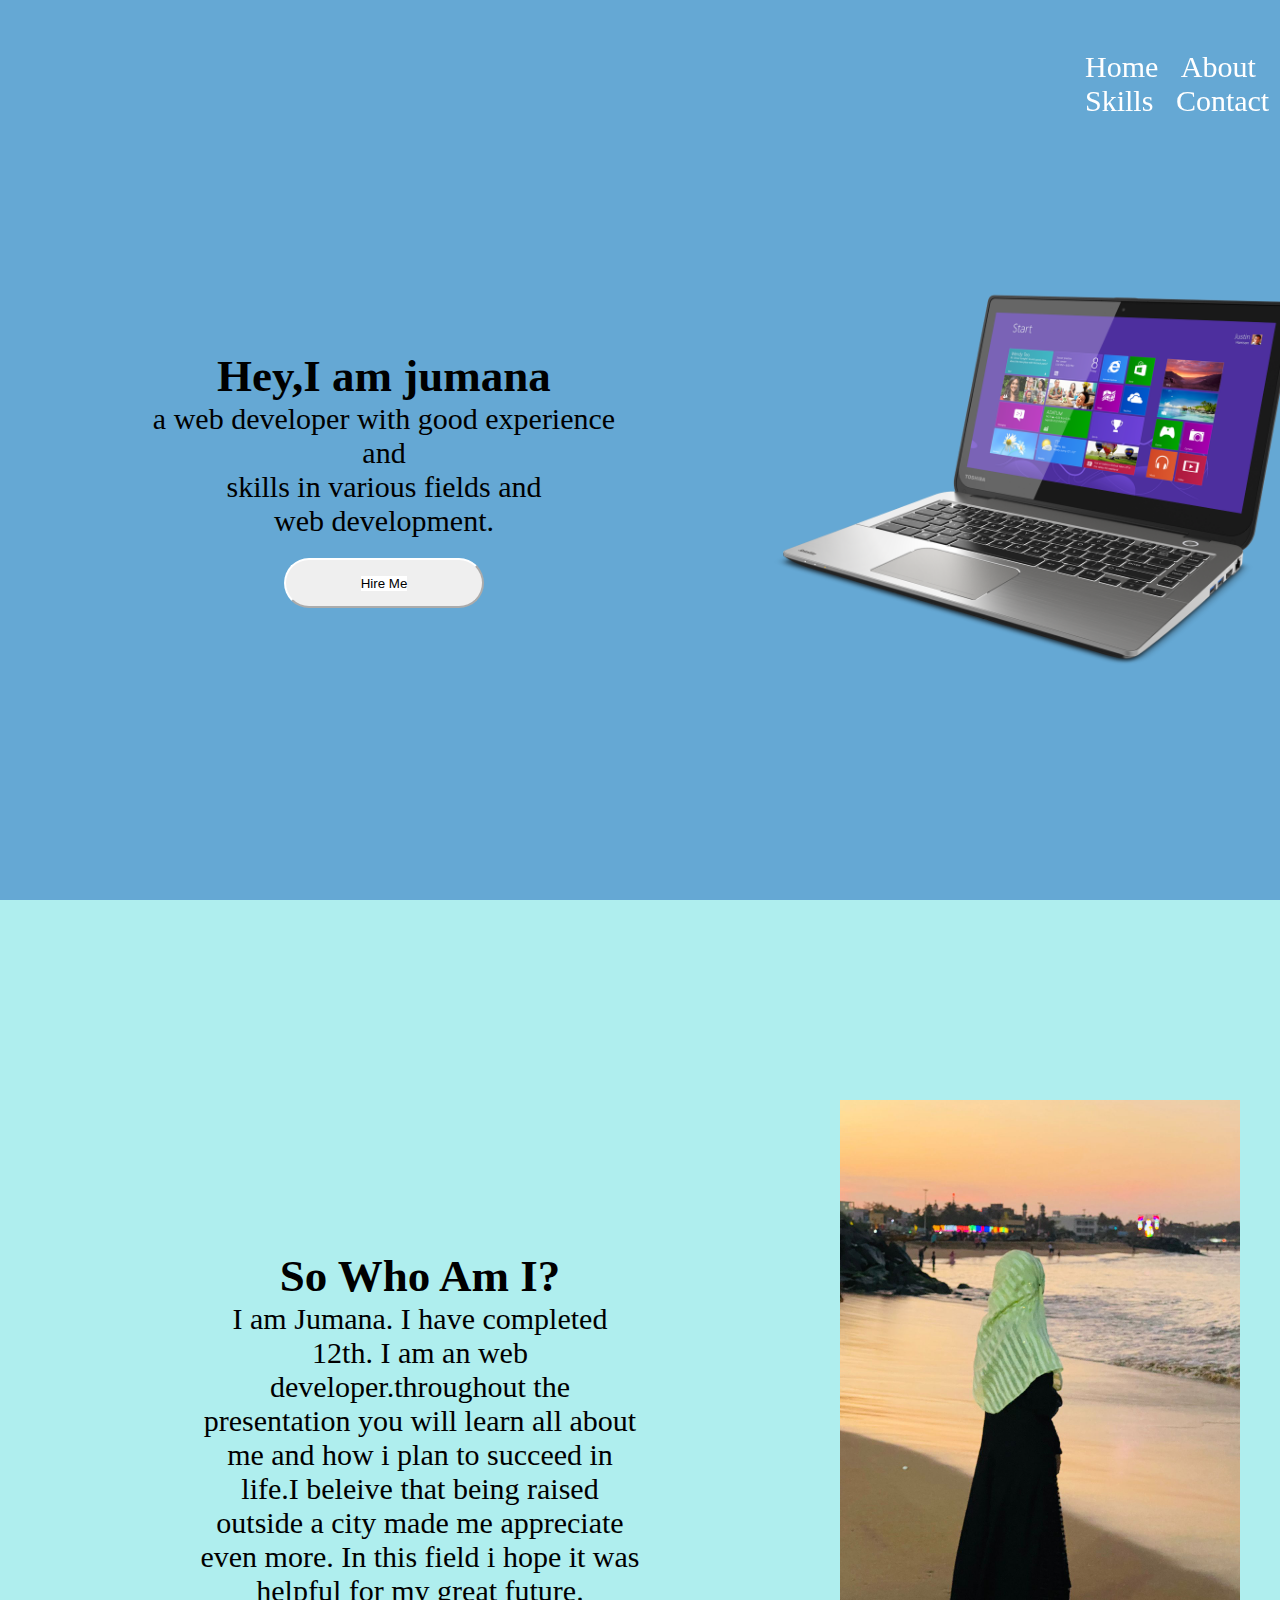
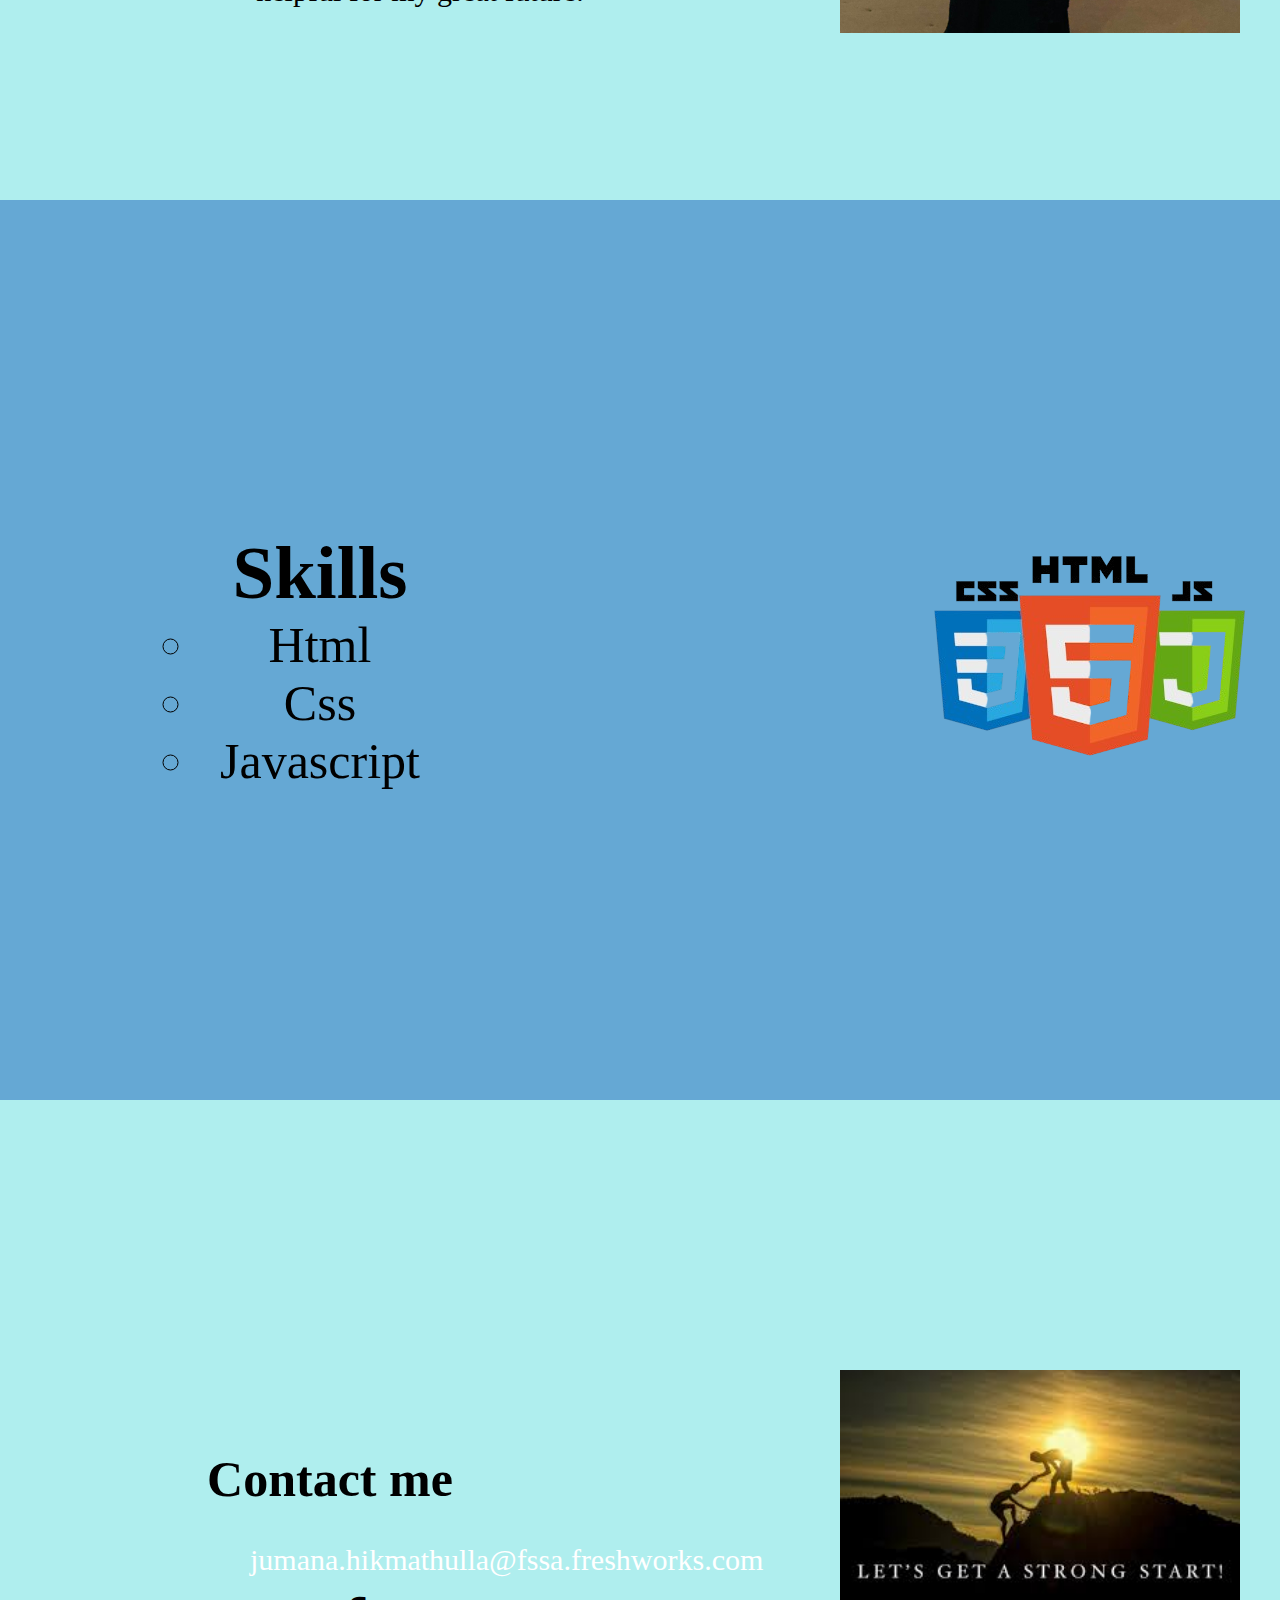
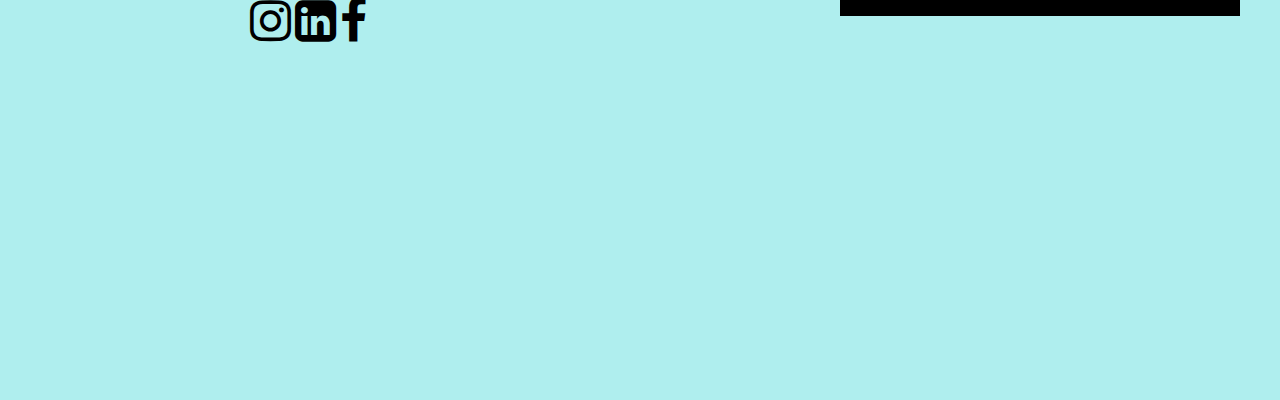
==== index.html @ 64ab194a "increase size" ====
<!DOCTYPE html>
<html lang="en">

<head>
    <meta charset="UTF-8">
    <meta name="viewport" content="width=device-width, initial-scale=1.0">
    <title>home</title>
    <link rel="stylesheet" href="./pages/css/style.css">
    <link rel="stylesheet" href="https://cdnjs.cloudflare.com/ajax/libs/font-awesome/4.7.0/css/font-awesome.min.css">
</head>




<!-- //home page// -->



<body class="home" id="home">
    <div class="container">
        <div class="navbar">
            <header>
                <nav>
                    <a href="#home">Home</a>
                    <a href="#about">About</a>
                    <a href="#skills">Skills</a>
                    <a href="#contact">Contact</a>
                </nav>
            </header>
        </div>
        <div class="content">
            <div class="text">
                <h2>Hey,I am jumana</h2>
                <p>a web developer with good experience and <br>
                    skills in various fields and<br>
                    web development.</p>
                <button type="button" class="button"><a href="mailto:jumana.hikmathulla@fssa.freshworks.com">Hire
                        Me</a></button>
            </div>
            <div class="image"> <img src="../assets/Laptop-PNG.png" width="550"></div>

        </div>
    </div>



<!-- //about page// -->



    <div class="container2 container" id="about">

        <div class="column2">
            <h2>So Who Am I?</h2>
            <p>I am Jumana. I have completed 12th. I am an web developer.throughout the presentation you will
                learn
                all about me and how i plan to succeed in life.I beleive that being raised outside a city
                made
                me appreciate even more. In this field i hope it was helpful for my great future.
            </p>

        </div>
        <div class="column1">
            <img src="../assets/jumm.jpg" width="400">
        </div>
    </div>



<!-- //skills page// -->



    <div id="skills" class="container">
        <div class="skil">
            <h2>Skills</h2>
            <ul>
                <li>Html</li>
                <li>Css</li>
                <li>Javascript</li>
            </ul>
        </div>
        <div class="image5">
            <img src="./assets/htmlcssjs-overview-removebg-preview.png">
        </div>
    </div>
    </div>


    
<!-- //contact page// -->


    <div id="contact" class="container">
        <div class="para1">
            <h2>Contact me</h2>
            <p>jumana.hikmathulla@fssa.freshworks.com</p>
            <div class="icons">
                <i class="fa fa-instagram" style="font-size:48px"></i>
                <i class="fa fa-linkedin-square" style="font-size:48px"></i>
                <i class="fa fa-facebook-f" style="font-size:48px"></i>
            </div>
        </div>

        <div class="image4">
            <img src="../assets/images.jpg" width="400">
        </div>
    </div>








</body>

</html>
---- pages/css/style.css ----
*{
    margin: 0%;
    padding: 0%;
}
html{
    scroll-behavior: smooth;
}
body{
    overflow-x: hidden;
}
.home{
    background-color: rgba(59, 144, 200, 0.788);
}
.container{
    height: 100vh;
    display: grid;
    grid-template-rows: 20vh 80vh;
}

.navbar{
    /* background-color:; */
    font-size:30px;
    padding-left:1070px;
    padding-top: 50px;
    z-index: 10;
    position: fixed;


}
nav a{
    color:white;
    text-decoration:none;
   padding-left: 15px;

   
}

a:hover{
    color: black;
    text-decoration: underline;
}

button a{ 
    background-color: white;
    text-decoration: none;
    color: black;
}

.content{
    display: grid;
    grid-template-columns: 50% 50%;
}

.text{
    /* background-color: ; */
    font-size: 30px;
    text-align: center;
    padding-top:350px;
    margin-left: 20%;

}
.image{
    /* background-color: rgba(59, 144, 200, 0.788); */
    padding-bottom:300px;
    margin-left: 20%;
    margin-top:250px;
}
.button{
    color: black;
    border-radius: 100px;
    border-color: white;
    padding: 3px;
    width: 200px;
    height: 50px;
}

p{
    padding-bottom: 20px;
}

/* //about page// */



.container2{
    display: grid;
    grid-template-columns: 50% 50%;
    background-color:paleturquoise;
}
.column2{
    font-size:30px;
    text-align: center;
    margin-top:350px;
    margin-left: 200px;
}
.column1{
    margin-left:200px;
    margin-top:200px;
}


/* //skills page// */



#skills{
    display: grid;
    grid-template-columns: 50% 50%;
    /* font-size: 30px;
    text-align: center;
    padding: 200px;
    margin-right: 40%;
    margin-top:80px; */
    
}
#skills li{
    list-style-type:circle
}
.skil{
     font-size: 50px;
    text-align: center;
    padding: 200px;
    margin-top:130px;
    box-sizing: border-box;
    border-color: black;
    
    
}
.image5{
    padding-top: 40%;
    padding-right: 500%;
    margin-left:250px;

}



/* //contact page// */



#contact{
    display: grid;
    grid-template-columns: 50% 50%;
    background-color: paleturquoise;
}
.para1 p{
    text-align: center;
    font-size: 30px;
    margin-top:35px;
   margin-left: 250px;
   color:white;
    
}
.para1 h2{
    margin-left:20px;
    text-align: center;
    font-size: 50px;
    margin-top: 350px;
}
.image4{
    /* margin-left: 90px;*/
    margin-top: 270px; 
    padding-left: 200px;
}
.icons{
    padding-bottom: 50px;
    margin-left: 250px;
 
}
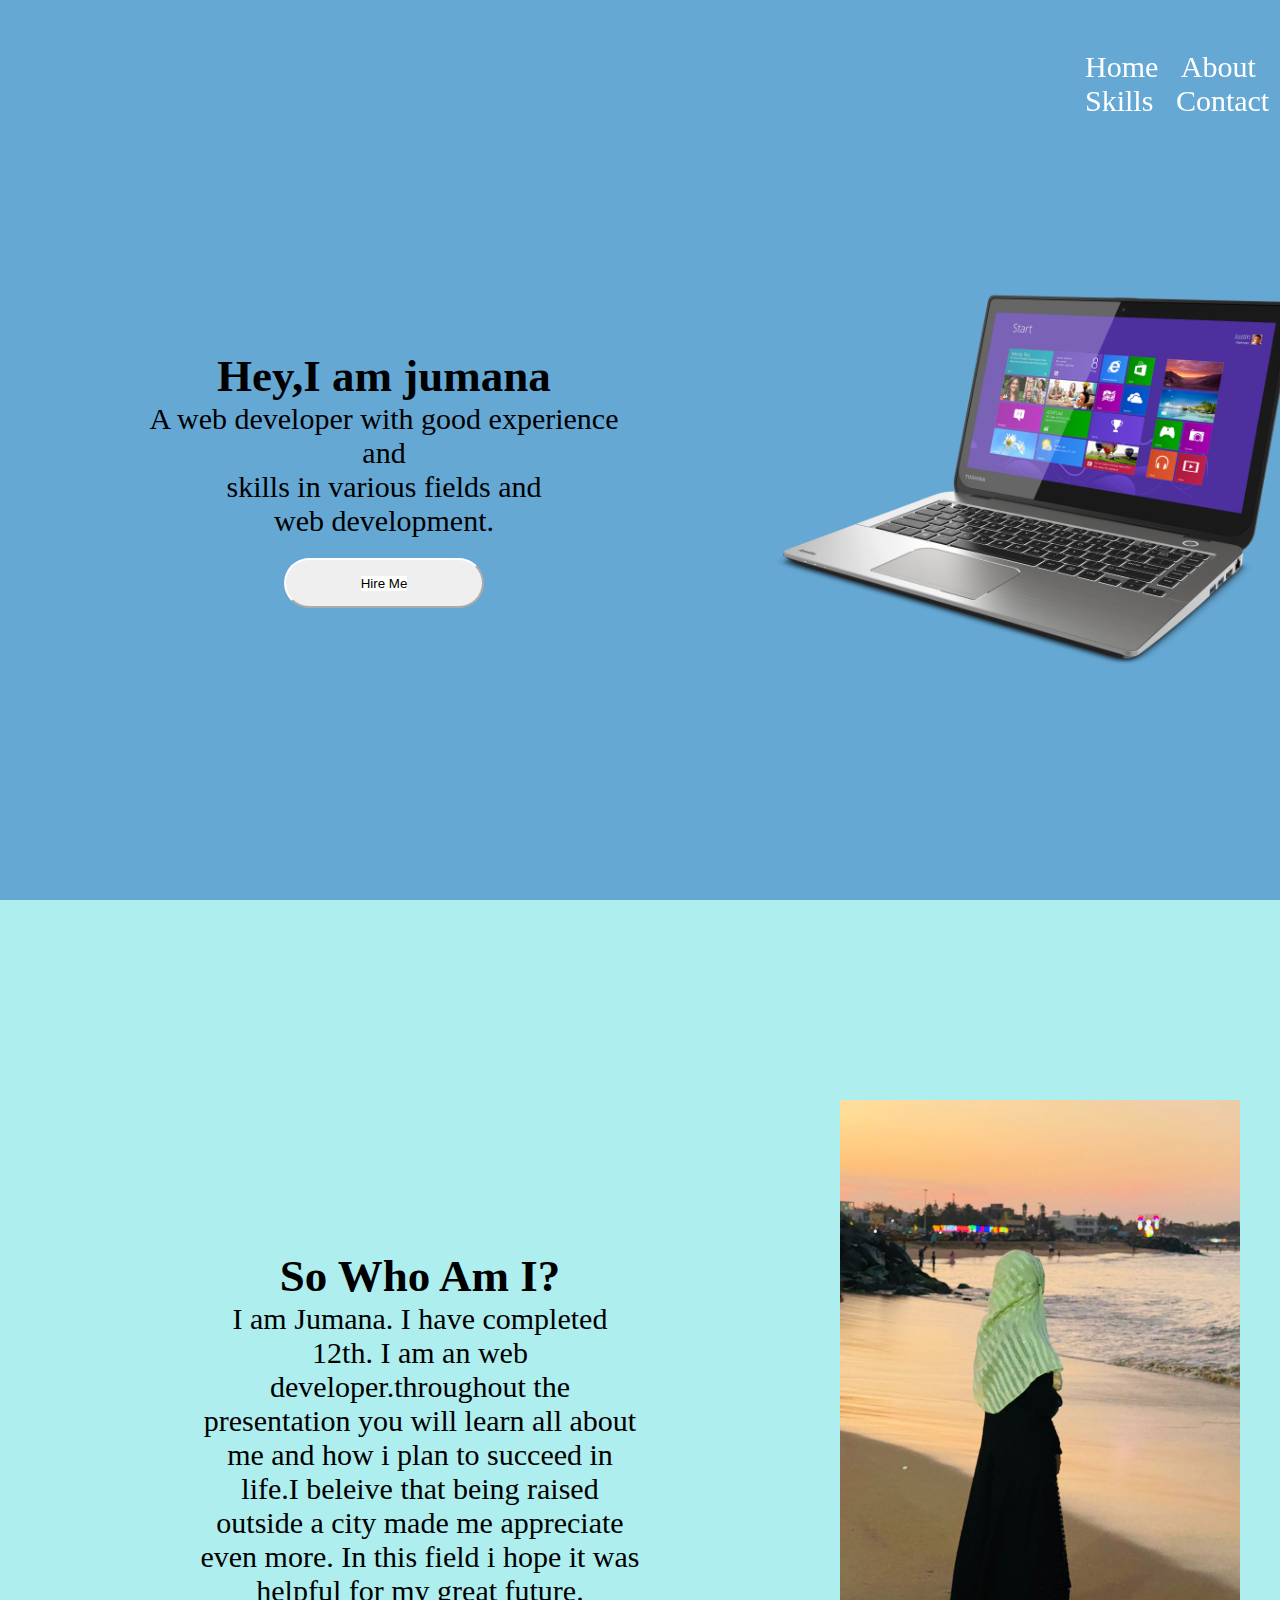
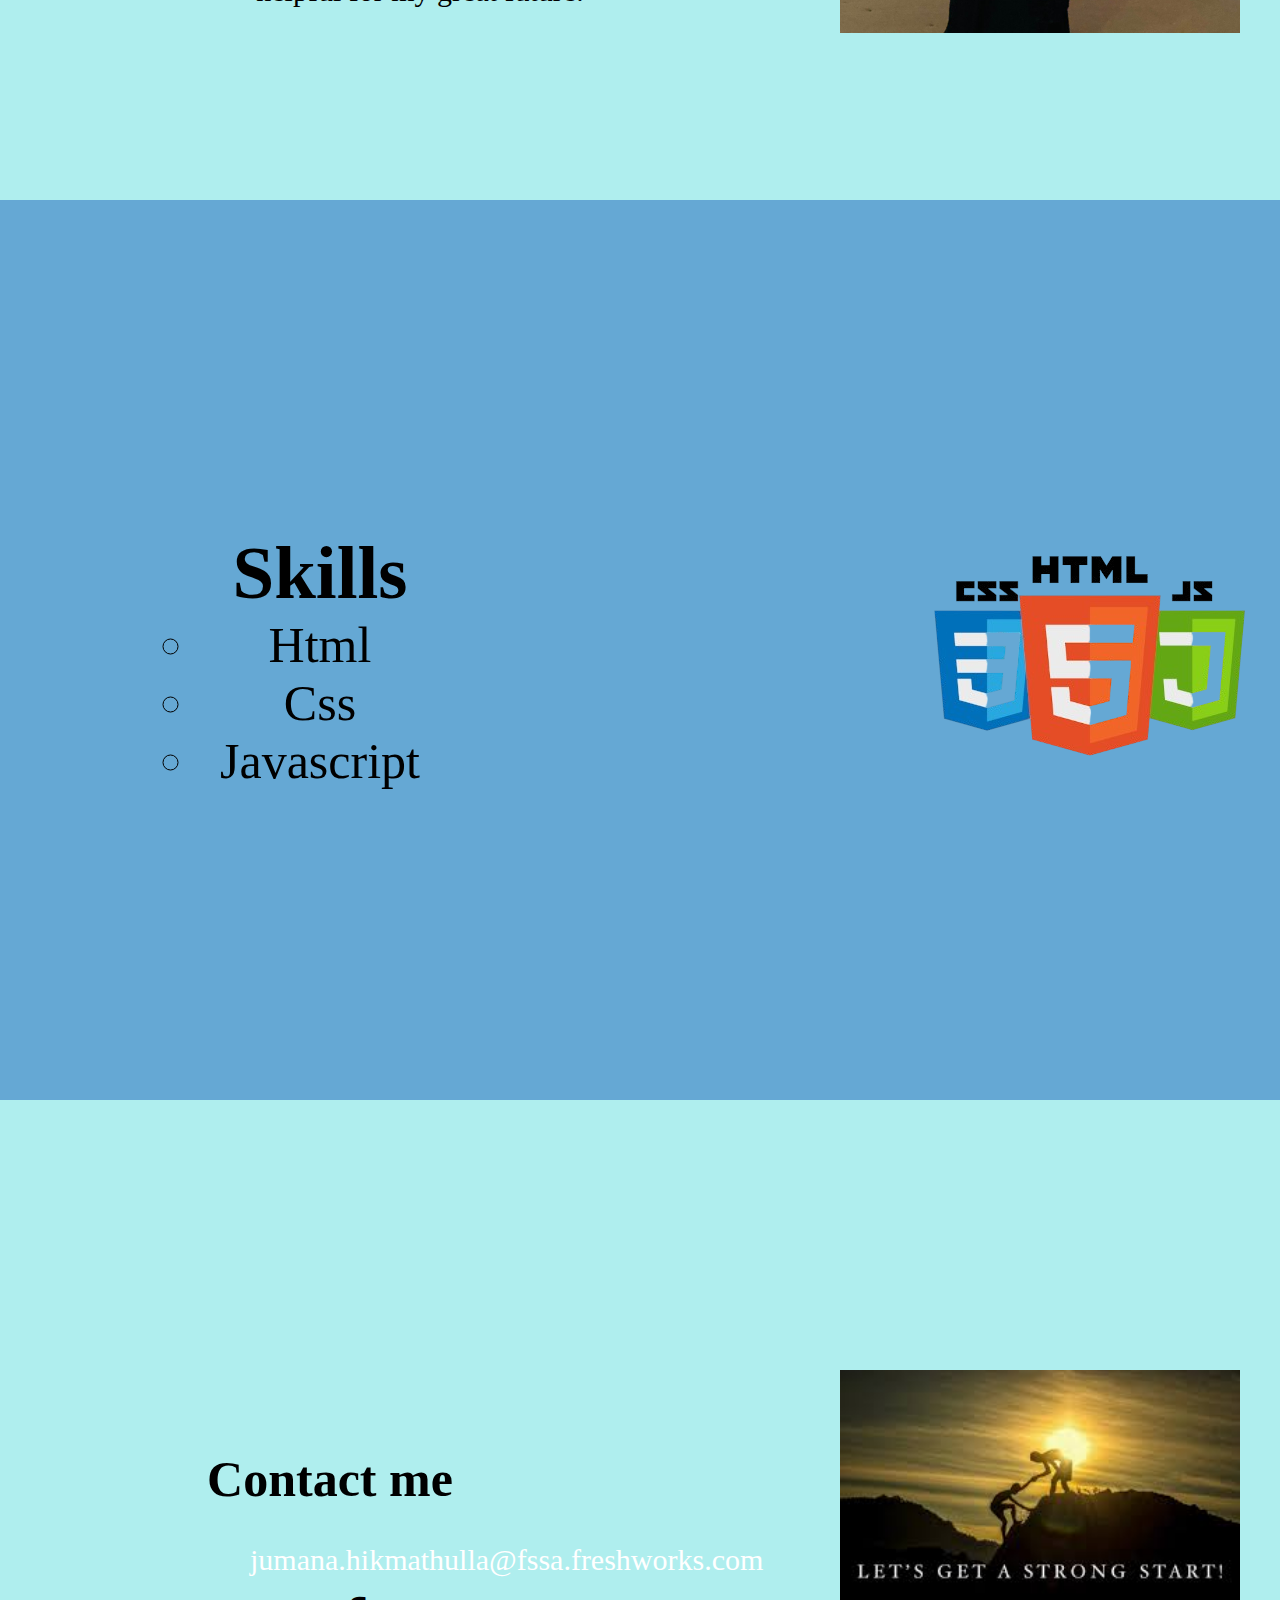
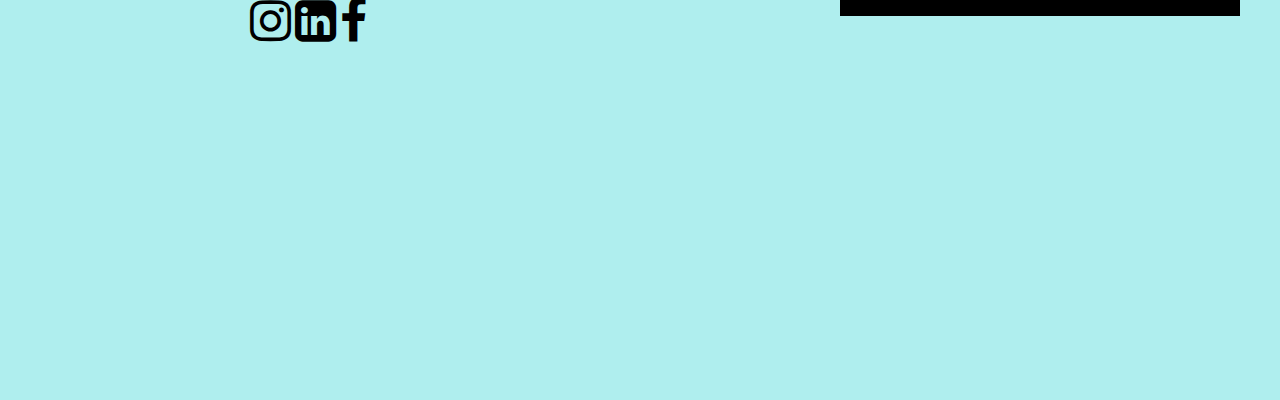
==== commit a1a2a16e: "caps changing" ====
--- a/index.html
+++ b/index.html
@@ -31,7 +31,7 @@
         <div class="content">
             <div class="text">
                 <h2>Hey,I am jumana</h2>
-                <p>a web developer with good experience and <br>
+                <p>A web developer with good experience and <br>
                     skills in various fields and<br>
                     web development.</p>
                 <button type="button" class="button"><a href="mailto:jumana.hikmathulla@fssa.freshworks.com">Hire
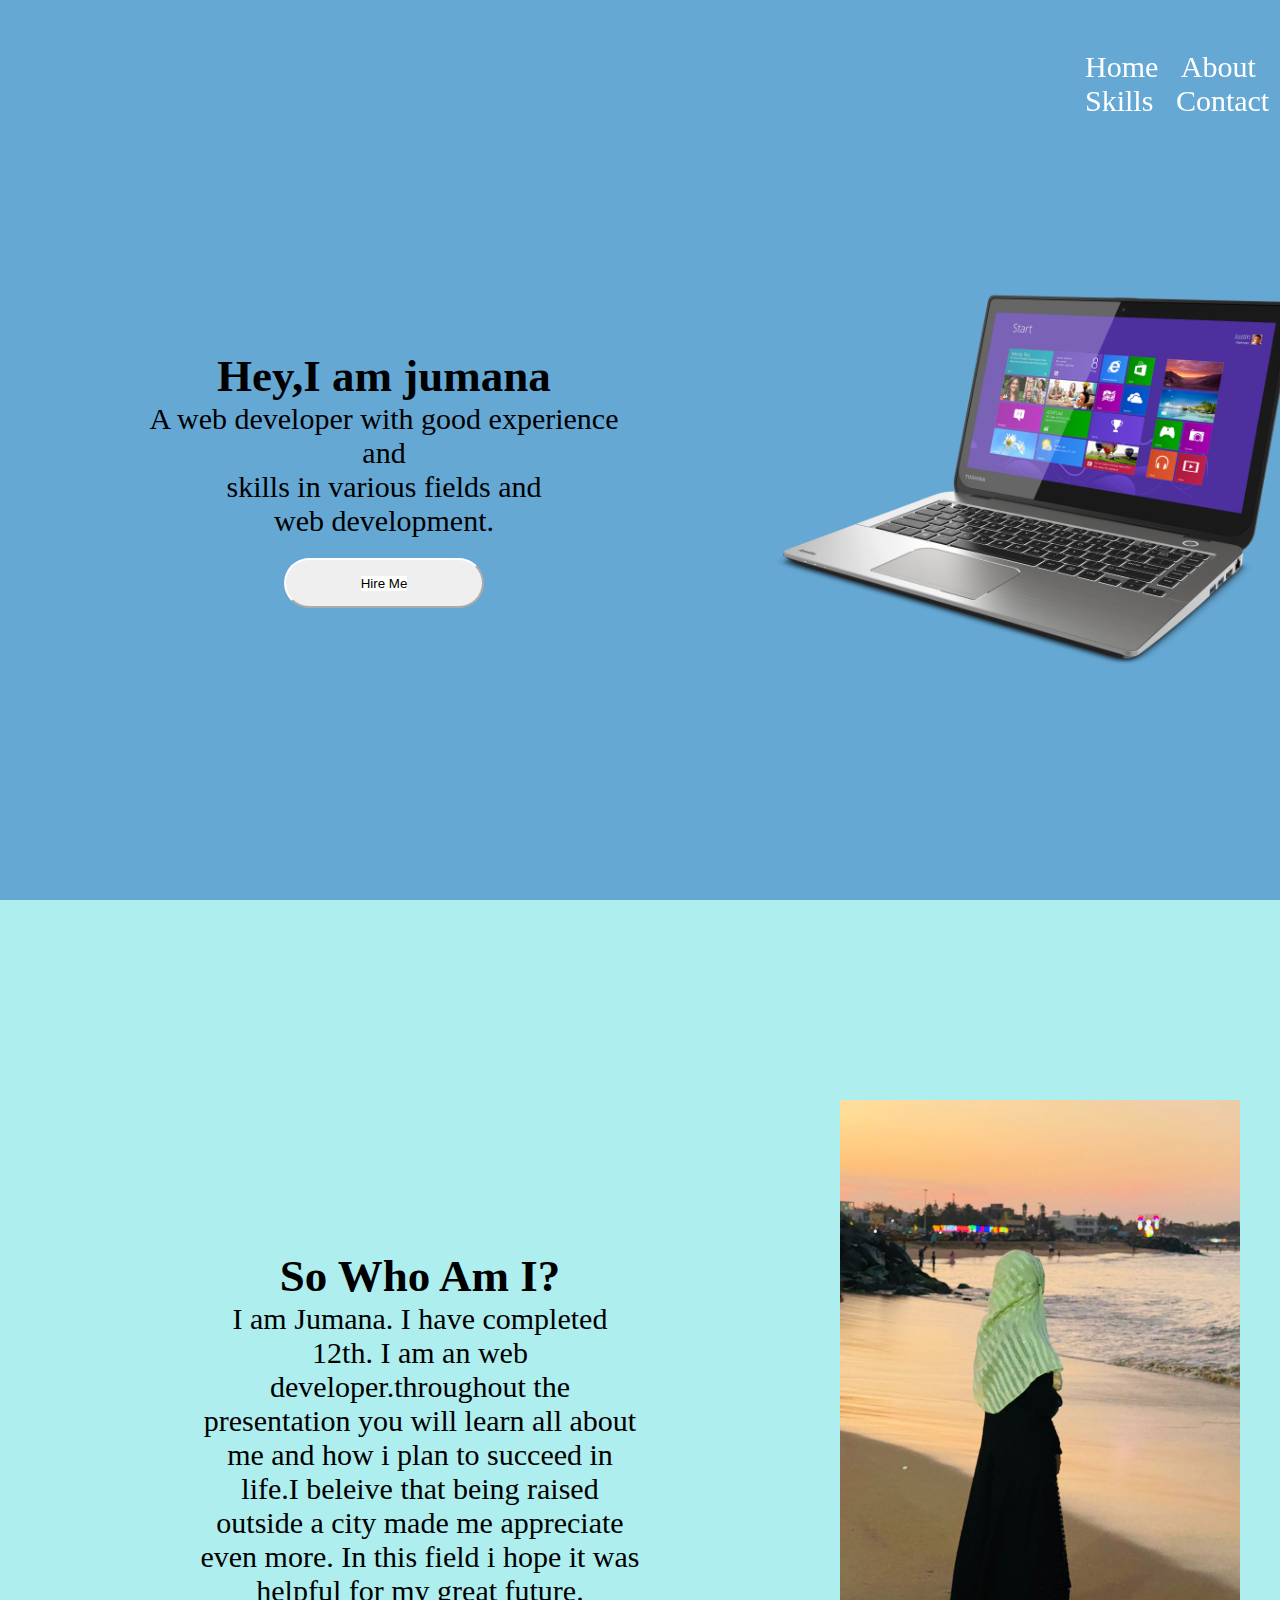
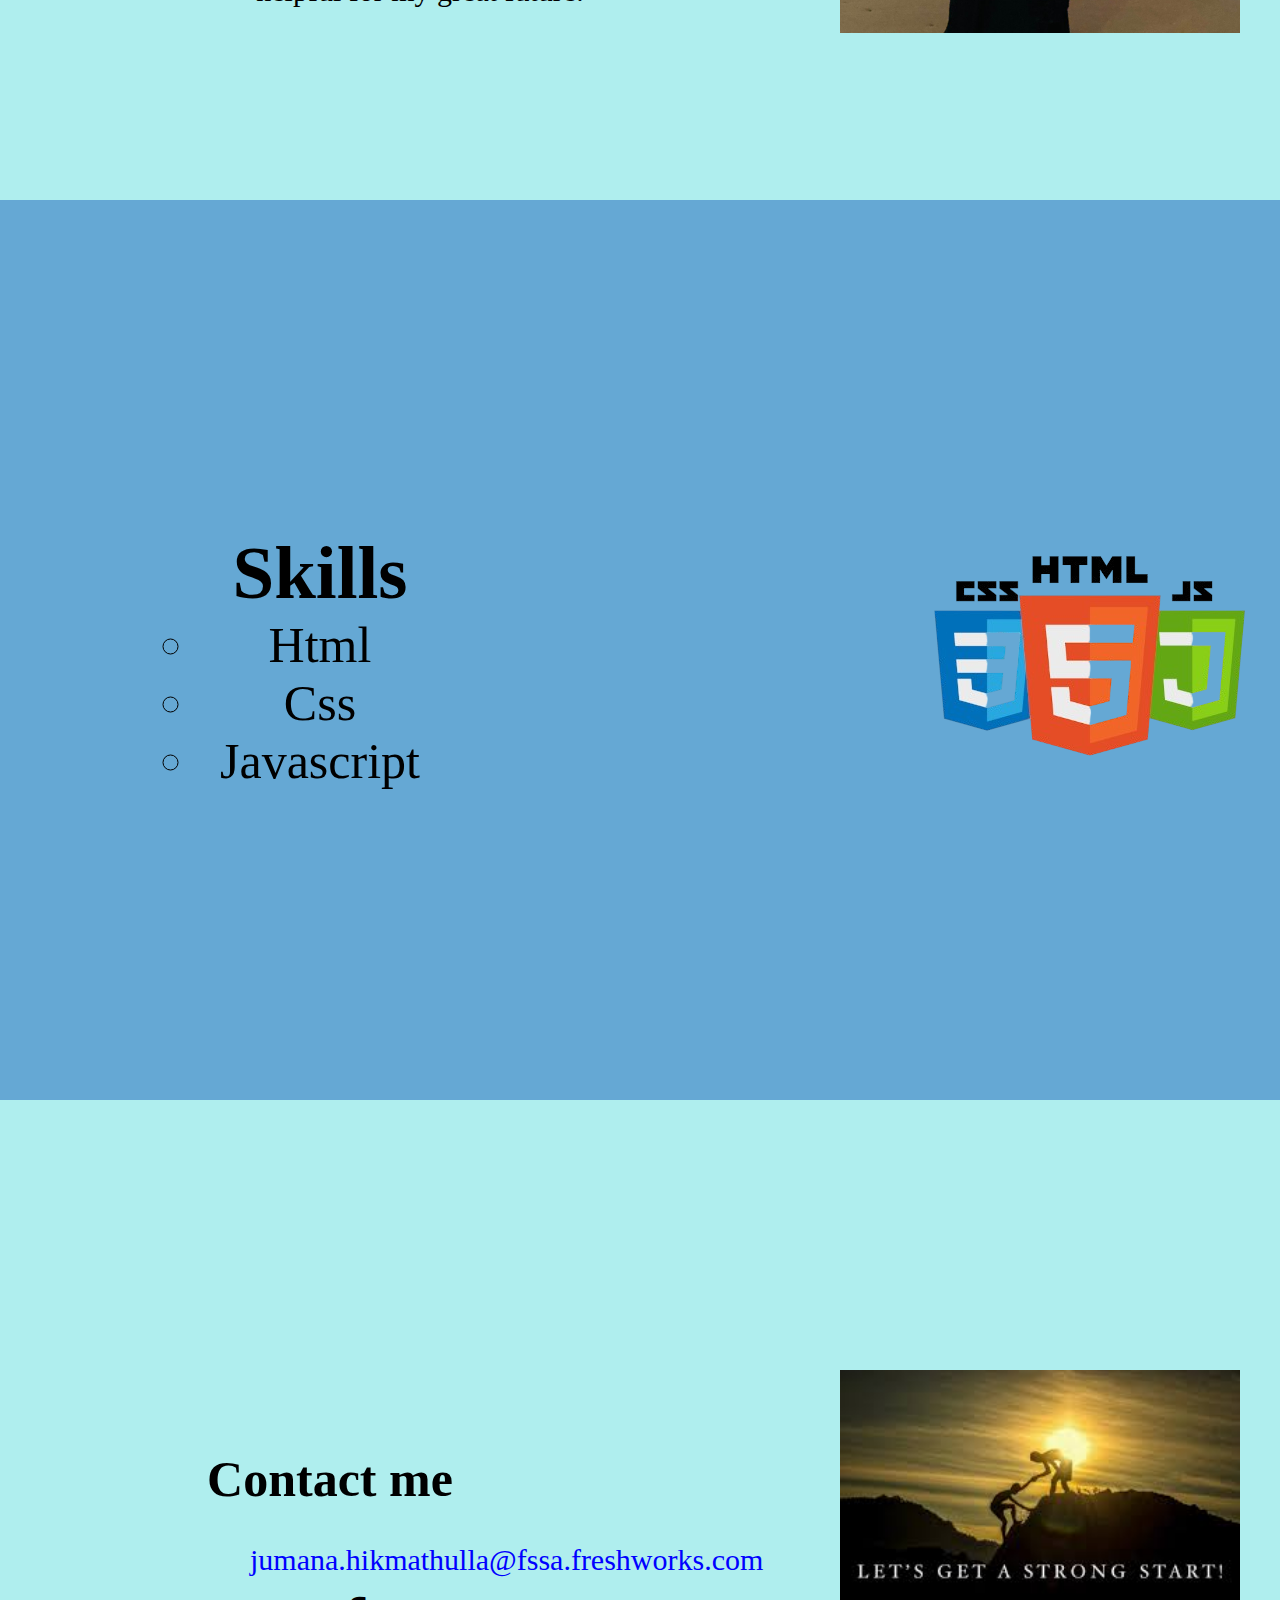
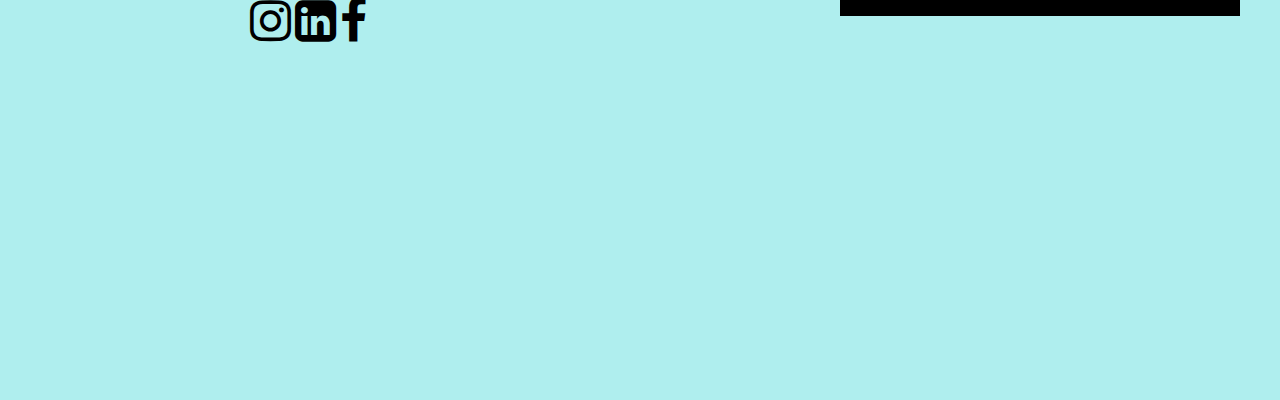
==== commit 7ef69a6f: "update colour" ====
--- a/index.html
+++ b/index.html
@@ -96,9 +96,9 @@
             <h2>Contact me</h2>
             <p>jumana.hikmathulla@fssa.freshworks.com</p>
             <div class="icons">
-                <i class="fa fa-instagram" style="font-size:48px"></i>
+                <a><i class="fa fa-instagram" style="font-size:48px"></i></a>
                 <i class="fa fa-linkedin-square" style="font-size:48px"></i>
-                <i class="fa fa-facebook-f" style="font-size:48px"></i>
+                <i class="fa fa-facebook-f" style="font-size:48px" ></i>
             </div>
         </div>
 
--- a/pages/css/style.css
+++ b/pages/css/style.css
@@ -149,7 +149,7 @@
     font-size: 30px;
     margin-top:35px;
    margin-left: 250px;
-   color:white;
+   color:blue;
     
 }
 .para1 h2{
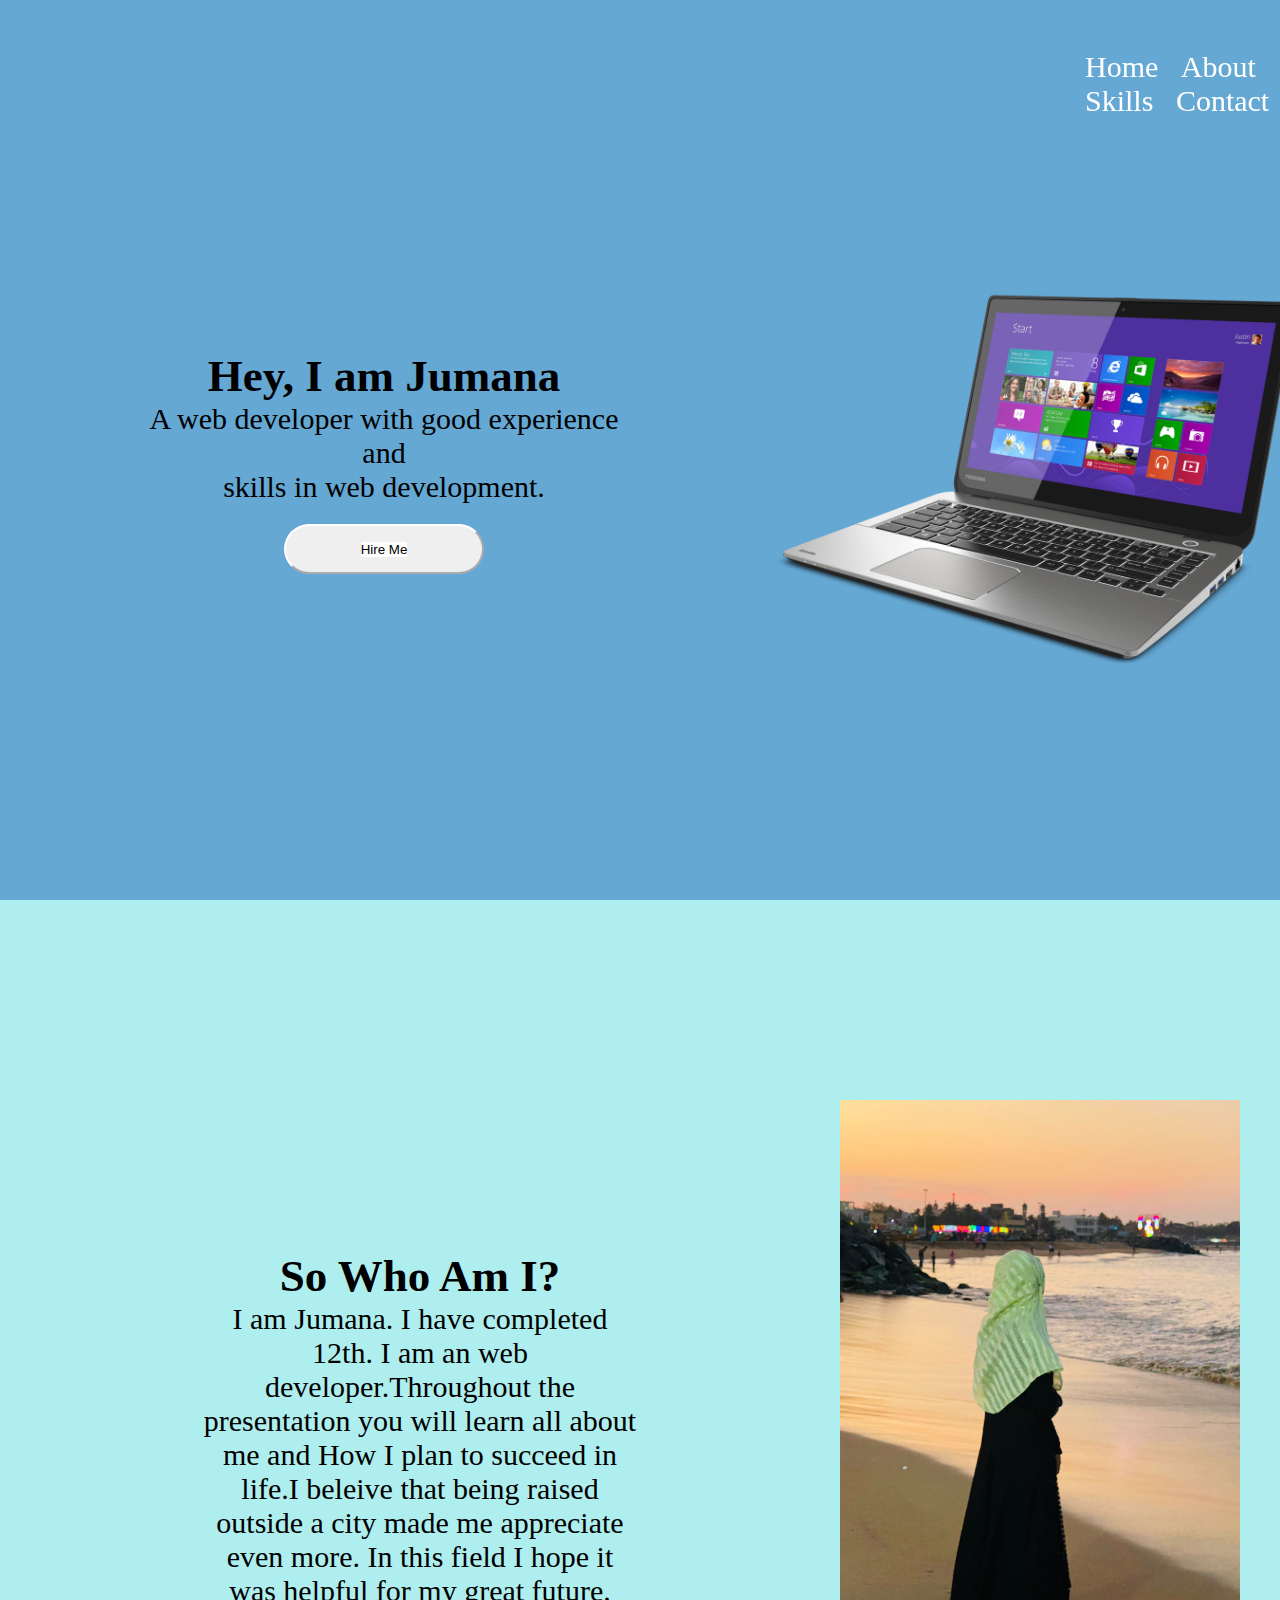
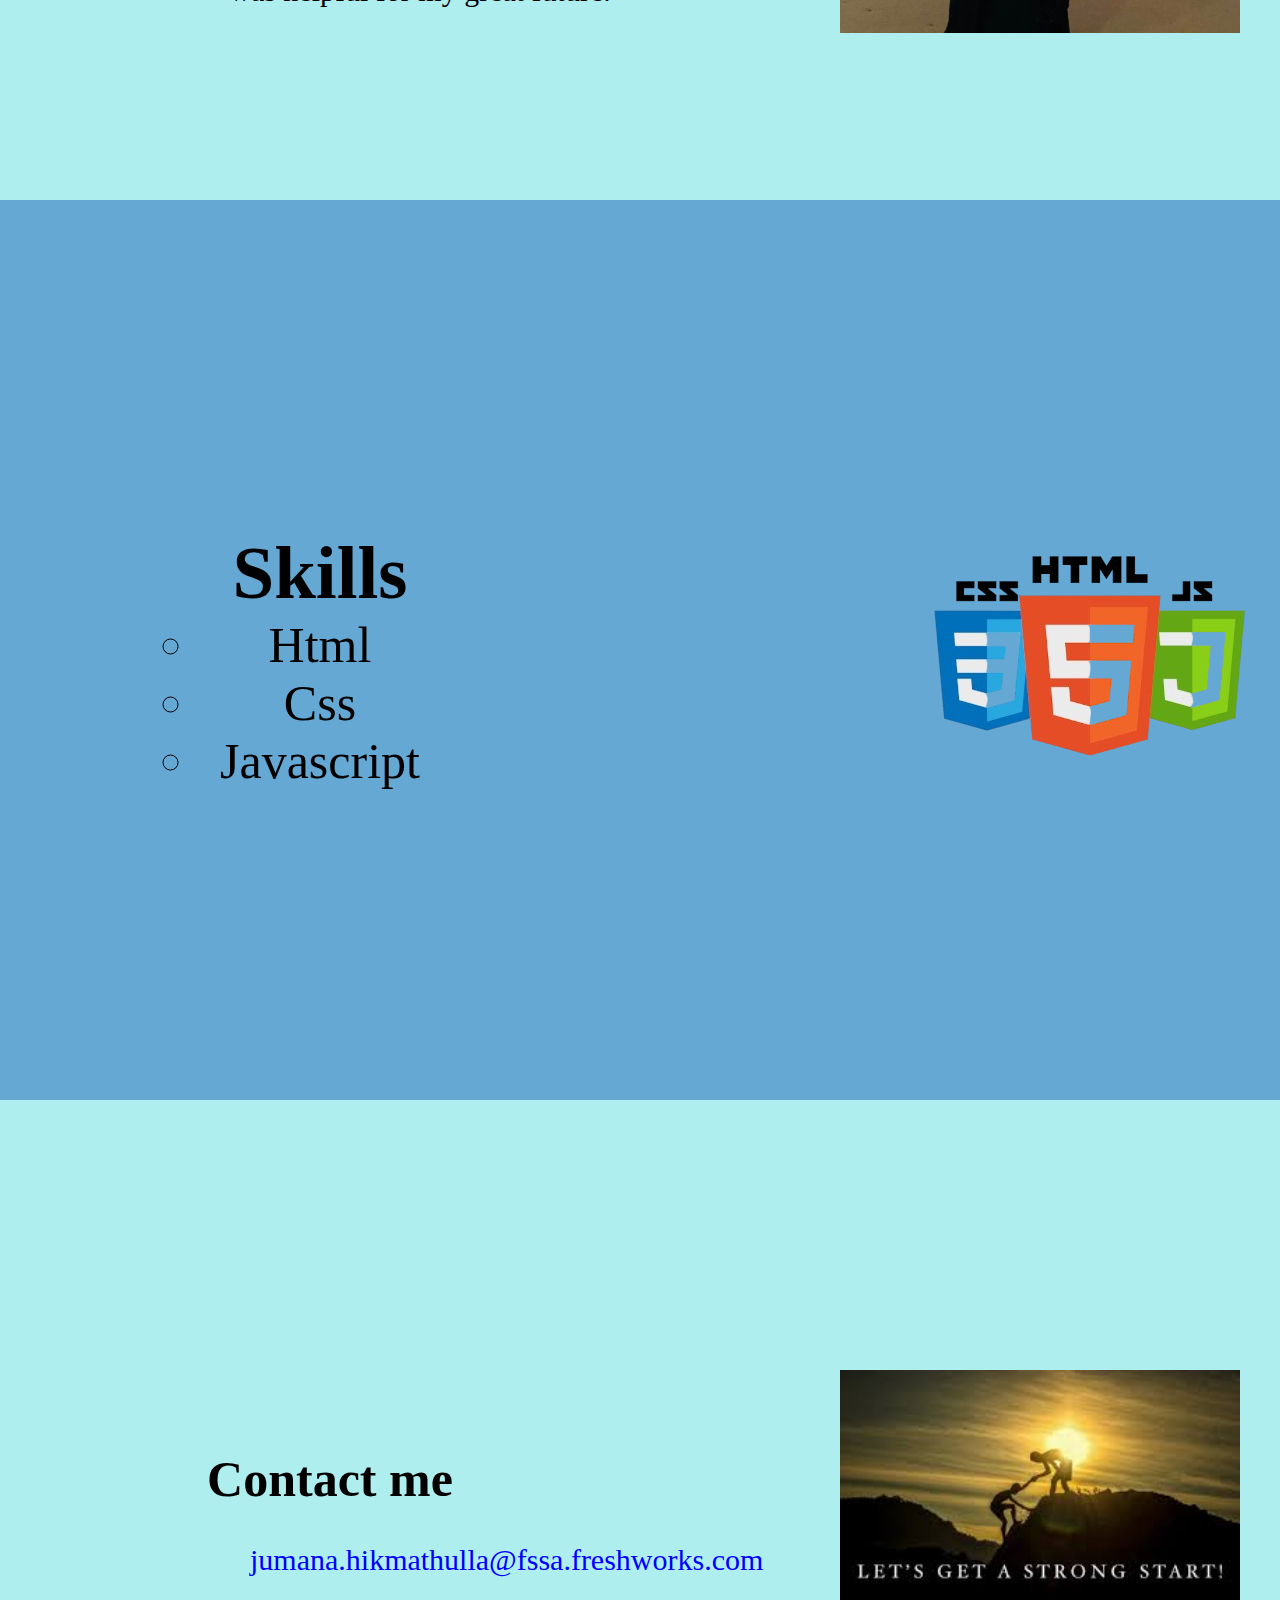
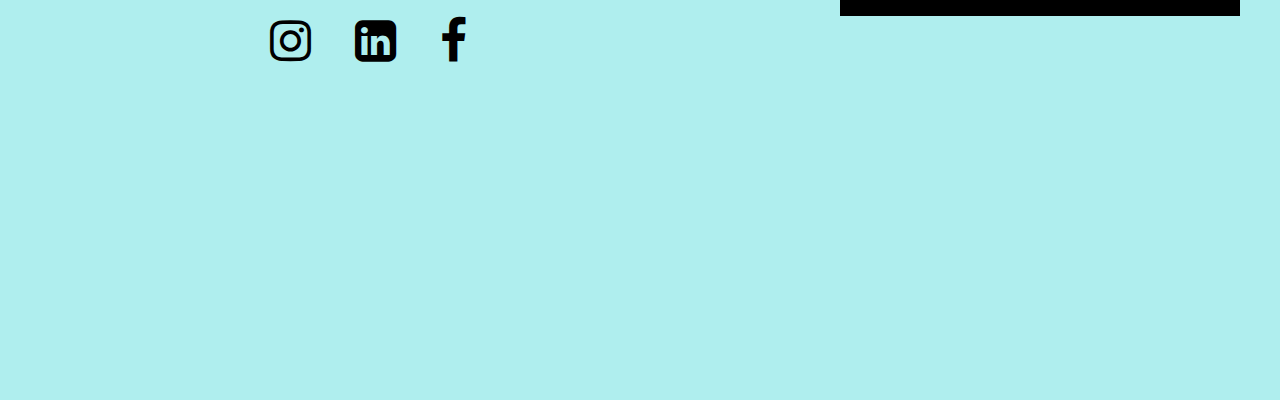
==== commit 8da92fcb: "caps changing" ====
--- a/index.html
+++ b/index.html
@@ -30,10 +30,9 @@
         </div>
         <div class="content">
             <div class="text">
-                <h2>Hey,I am jumana</h2>
+                <h2>Hey, I am Jumana</h2>
                 <p>A web developer with good experience and <br>
-                    skills in various fields and<br>
-                    web development.</p>
+                    skills in web development.</p>
                 <button type="button" class="button"><a href="mailto:jumana.hikmathulla@fssa.freshworks.com">Hire
                         Me</a></button>
             </div>
@@ -52,11 +51,11 @@
 
         <div class="column2">
             <h2>So Who Am I?</h2>
-            <p>I am Jumana. I have completed 12th. I am an web developer.throughout the presentation you will
+            <p>I am Jumana. I have completed 12th. I am an web developer.Throughout the presentation you will
                 learn
-                all about me and how i plan to succeed in life.I beleive that being raised outside a city
+                all about me and How I plan to succeed in life.I beleive that being raised outside a city
                 made
-                me appreciate even more. In this field i hope it was helpful for my great future.
+                me appreciate even more. In this field I hope it was helpful for my great future.
             </p>
 
         </div>
@@ -96,9 +95,9 @@
             <h2>Contact me</h2>
             <p>jumana.hikmathulla@fssa.freshworks.com</p>
             <div class="icons">
-                <a><i class="fa fa-instagram" style="font-size:48px"></i></a>
-                <i class="fa fa-linkedin-square" style="font-size:48px"></i>
-                <i class="fa fa-facebook-f" style="font-size:48px" ></i>
+                <a><i class="fa fa-instagram" style="font-size:48px;padding: 20px;"></i></a>
+                <i class="fa fa-linkedin-square" style="font-size:48px;padding: 20px;"></i>
+                <i class="fa fa-facebook-f" style="font-size:48px;padding: 20px;" ></i>
             </div>
         </div>
 
--- a/pages/css/style.css
+++ b/pages/css/style.css
@@ -18,14 +18,11 @@
 }
 
 .navbar{
-    /* background-color:; */
+   
     font-size:30px;
     padding-left:1070px;
     padding-top: 50px;
-    z-index: 10;
     position: fixed;
-
-
 }
 nav a{
     color:white;
@@ -52,7 +49,7 @@
 }
 
 .text{
-    /* background-color: ; */
+   
     font-size: 30px;
     text-align: center;
     padding-top:350px;
@@ -60,7 +57,7 @@
 
 }
 .image{
-    /* background-color: rgba(59, 144, 200, 0.788); */
+    
     padding-bottom:300px;
     margin-left: 20%;
     margin-top:250px;
@@ -106,11 +103,7 @@
 #skills{
     display: grid;
     grid-template-columns: 50% 50%;
-    /* font-size: 30px;
-    text-align: center;
-    padding: 200px;
-    margin-right: 40%;
-    margin-top:80px; */
+   
     
 }
 #skills li{
@@ -159,13 +152,13 @@
     margin-top: 350px;
 }
 .image4{
-    /* margin-left: 90px;*/
+
     margin-top: 270px; 
     padding-left: 200px;
 }
 .icons{
     padding-bottom: 50px;
     margin-left: 250px;
- 
-}
 
+
+}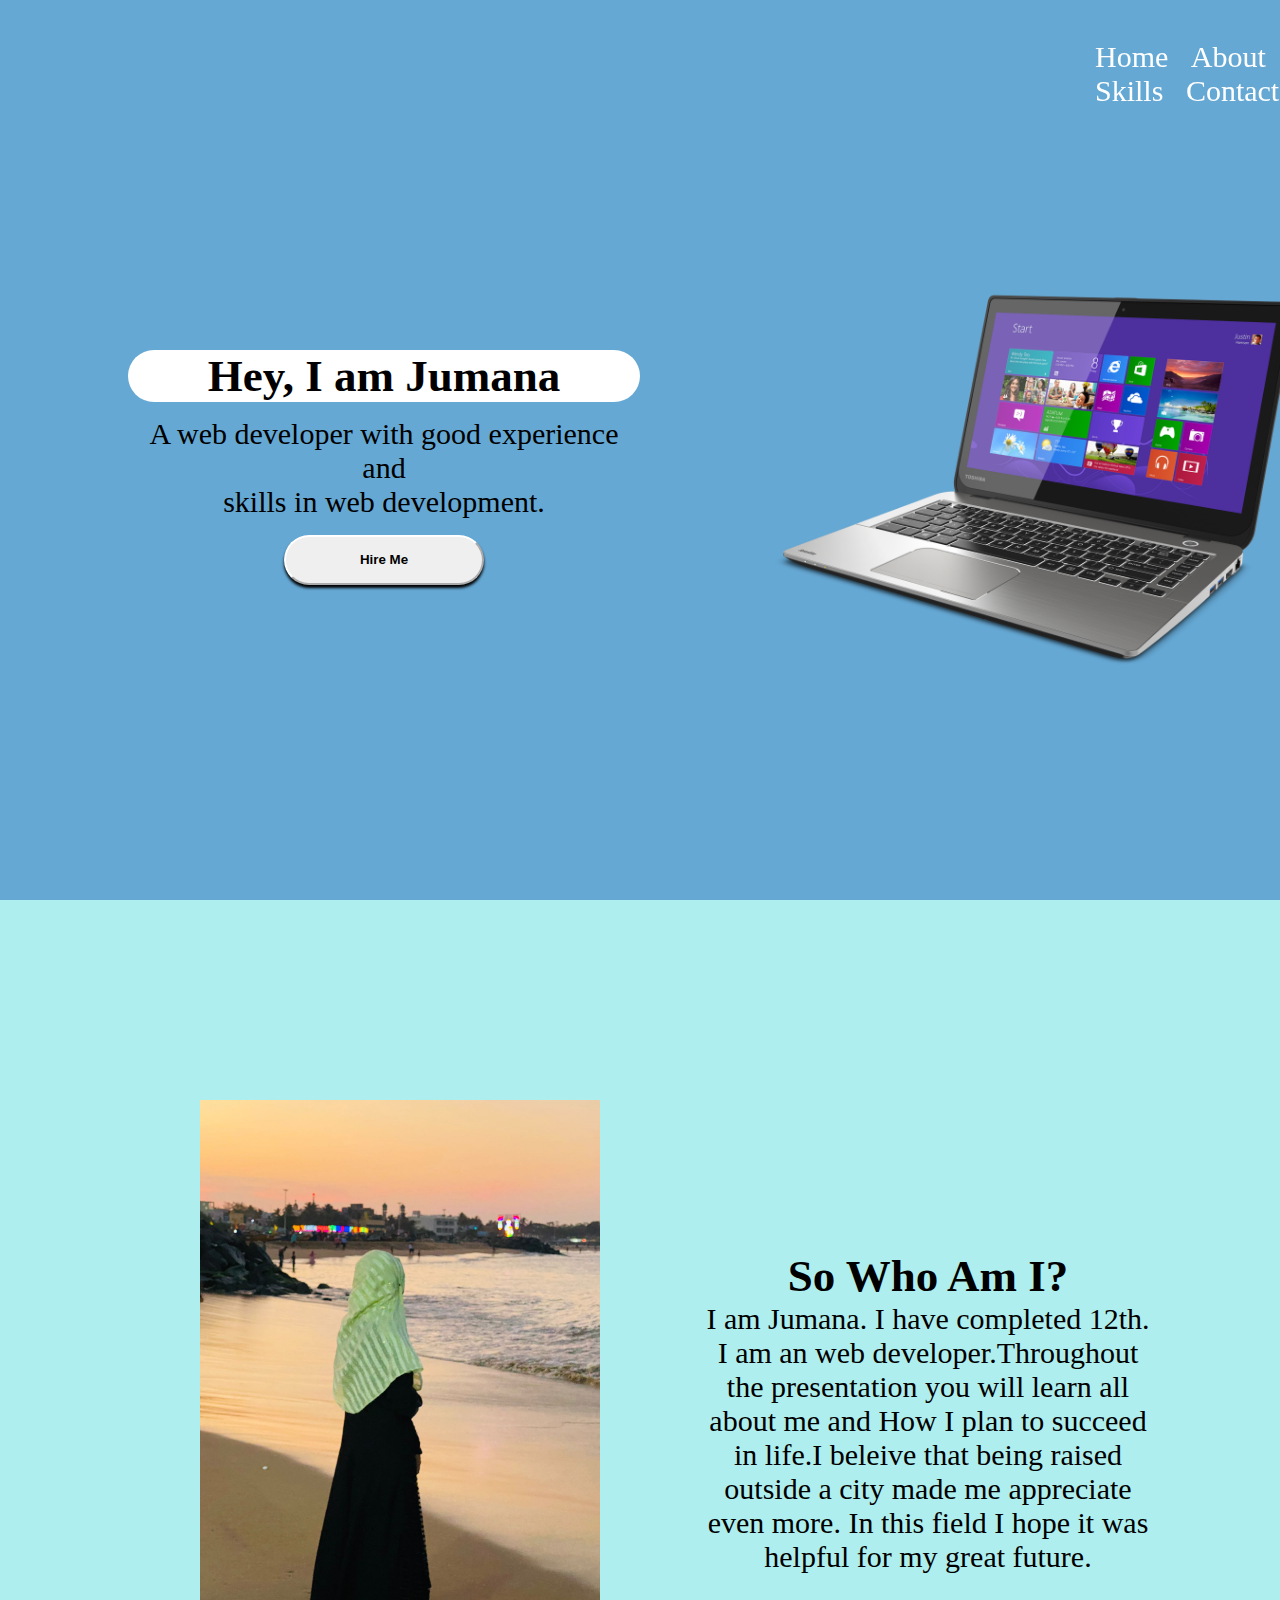
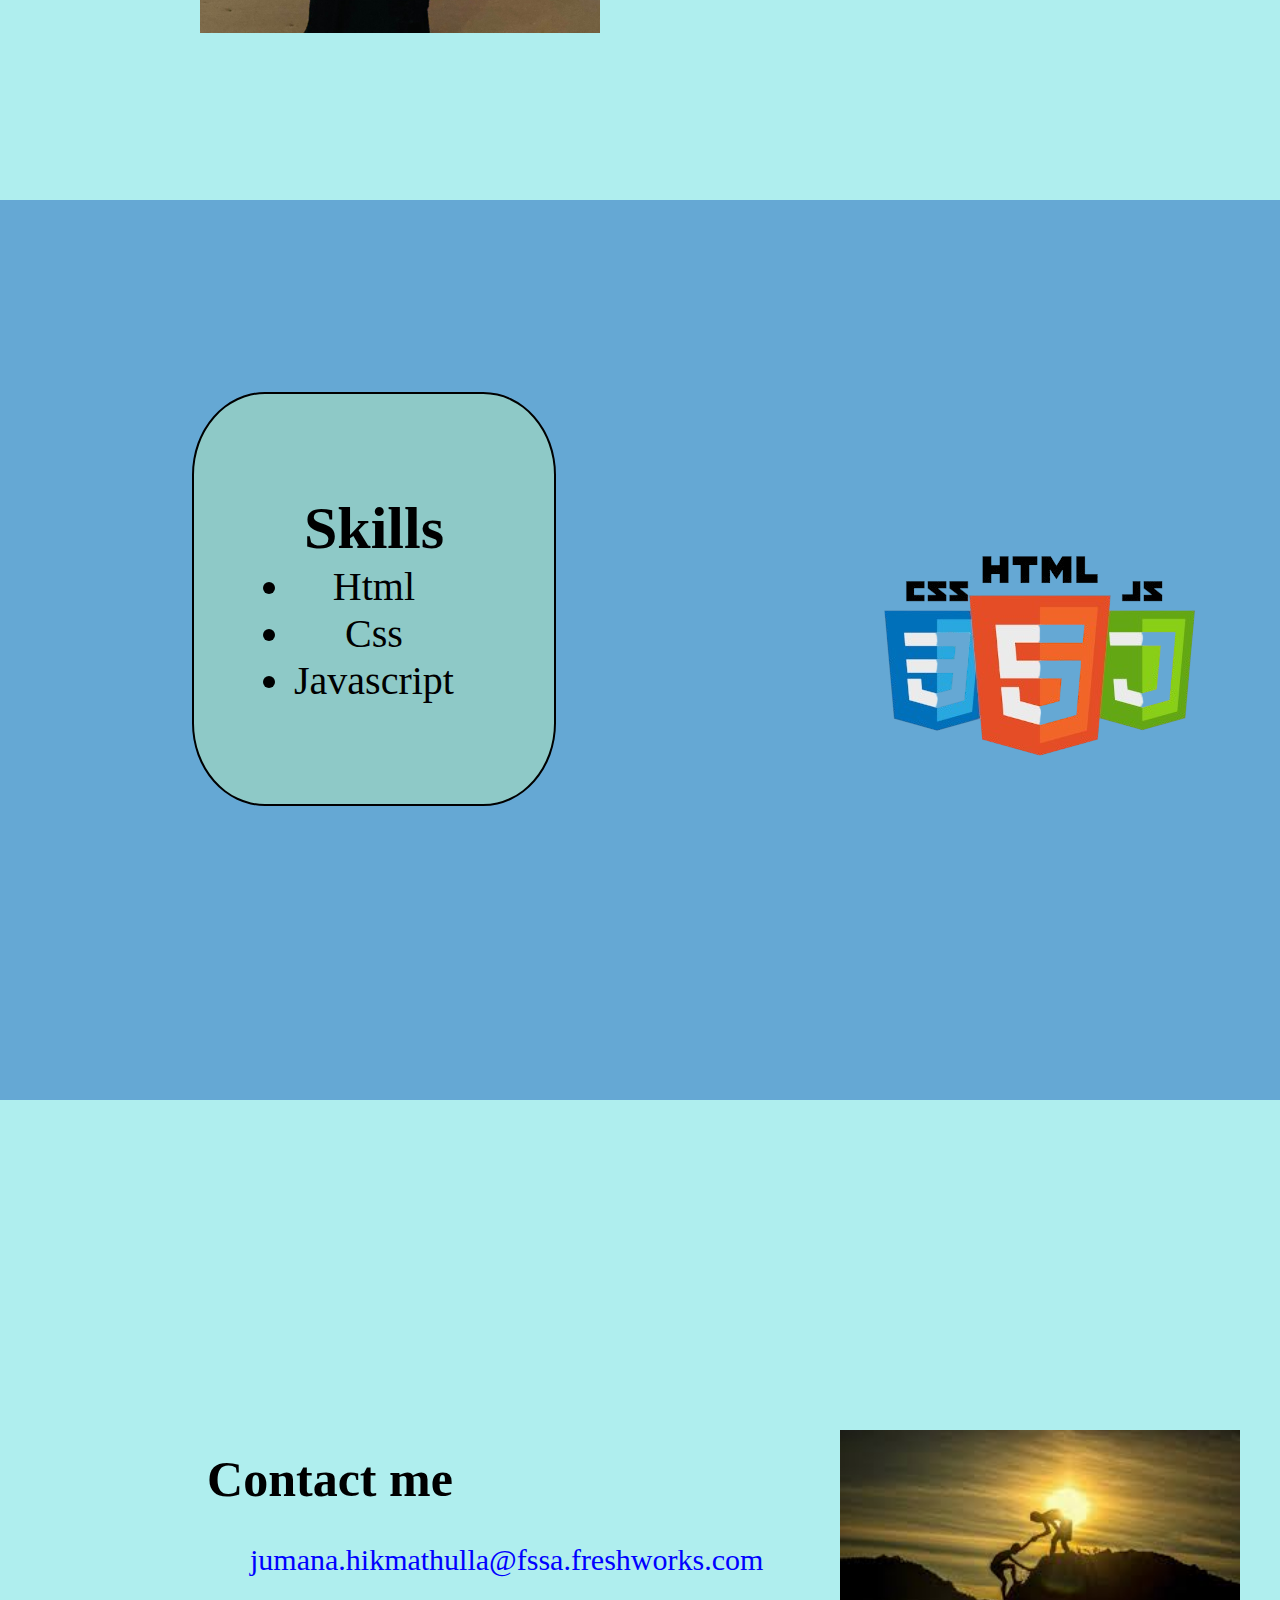
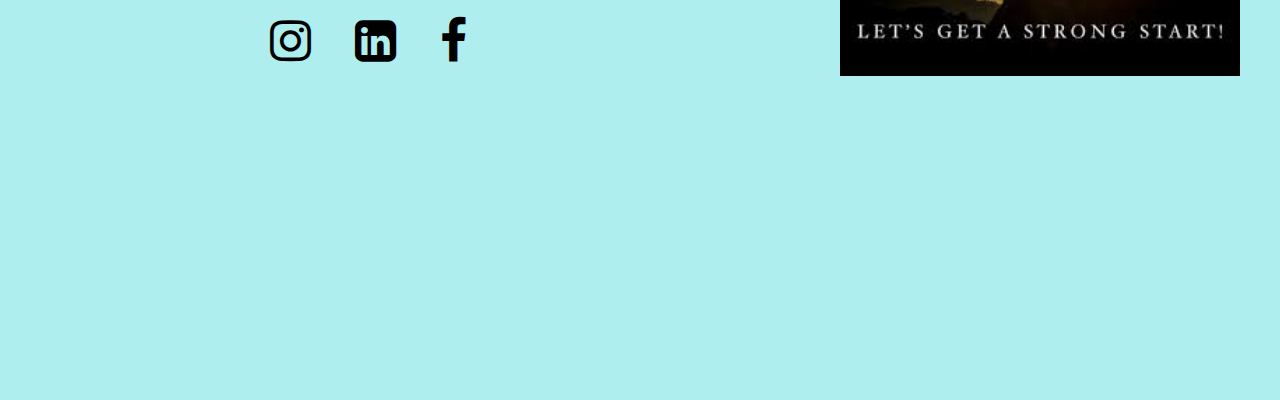
==== commit 5dac7f0e: "updated version" ====
--- a/index.html
+++ b/index.html
@@ -33,8 +33,7 @@
                 <h2>Hey, I am Jumana</h2>
                 <p>A web developer with good experience and <br>
                     skills in web development.</p>
-                <button type="button" class="button"><a href="mailto:jumana.hikmathulla@fssa.freshworks.com">Hire
-                        Me</a></button>
+                <button type="submit" class="button"><a href="mailto:jumana.hikmathulla@fssa.freshworks.com">Hire Me</a></button>
             </div>
             <div class="image"> <img src="../assets/Laptop-PNG.png" width="550"></div>
 
@@ -49,6 +48,9 @@
 
     <div class="container2 container" id="about">
 
+        <div class="column1">
+            <img src="../assets/jumm.jpg" width="400">
+        </div>
         <div class="column2">
             <h2>So Who Am I?</h2>
             <p>I am Jumana. I have completed 12th. I am an web developer.Throughout the presentation you will
@@ -57,10 +59,6 @@
                 made
                 me appreciate even more. In this field I hope it was helpful for my great future.
             </p>
-
-        </div>
-        <div class="column1">
-            <img src="../assets/jumm.jpg" width="400">
         </div>
     </div>
 
--- a/pages/css/style.css
+++ b/pages/css/style.css
@@ -8,6 +8,7 @@
 body{
     overflow-x: hidden;
 }
+
 .home{
     background-color: rgba(59, 144, 200, 0.788);
 }
@@ -20,9 +21,10 @@
 .navbar{
    
     font-size:30px;
-    padding-left:1070px;
-    padding-top: 50px;
+    padding-left:1080px;
+    padding-top: 40px;
     position: fixed;
+    
 }
 nav a{
     color:white;
@@ -34,14 +36,23 @@
 
 a:hover{
     color: black;
-    text-decoration: underline;
 }
 
 button a{ 
-    background-color: white;
     text-decoration: none;
     color: black;
+    font-weight: 600;
 }
+
+.button{
+    transition: .3s;
+    box-shadow: 0px 3px 3px black;
+}
+.button:hover{
+    scale: 1.2;
+    color: aliceblue;
+    font-size: 15px;
+} 
 
 .content{
     display: grid;
@@ -54,6 +65,14 @@
     text-align: center;
     padding-top:350px;
     margin-left: 20%;
+
+}
+.text h2{
+    background-color: white;
+    border-radius: 30px;
+}
+.text p{
+    padding:3%;
 
 }
 .image{
@@ -85,16 +104,16 @@
     background-color:paleturquoise;
 }
 .column2{
+    width: 70%;
     font-size:30px;
     text-align: center;
     margin-top:350px;
-    margin-left: 200px;
+    margin-left: 10%;
 }
 .column1{
     margin-left:200px;
     margin-top:200px;
 }
-
 
 /* //skills page// */
 
@@ -107,22 +126,34 @@
     
 }
 #skills li{
-    list-style-type:circle
+    list-style-type:disc;
+
 }
 .skil{
-     font-size: 50px;
+     font-size: 40px;
     text-align: center;
-    padding: 200px;
-    margin-top:130px;
+    padding: 100px;
+    margin-top:30%;
+    margin-left: 30%;
     box-sizing: border-box;
-    border-color: black;
+    border: 2px solid black;
+    border-radius: 20%;
+    height:fit-content;
+    width: fit-content;
+    background-color:rgb(142, 201, 199);
+    transition: .3s;
     
-    
+}
+
+.skil:hover{
+    scale: 1.1;
+    background-color: azure;
+     
 }
 .image5{
     padding-top: 40%;
-    padding-right: 500%;
-    margin-left:250px;
+  
+    margin-left:200px;
 
 }
 
@@ -153,7 +184,7 @@
 }
 .image4{
 
-    margin-top: 270px; 
+    margin-top: 330px; 
     padding-left: 200px;
 }
 .icons{
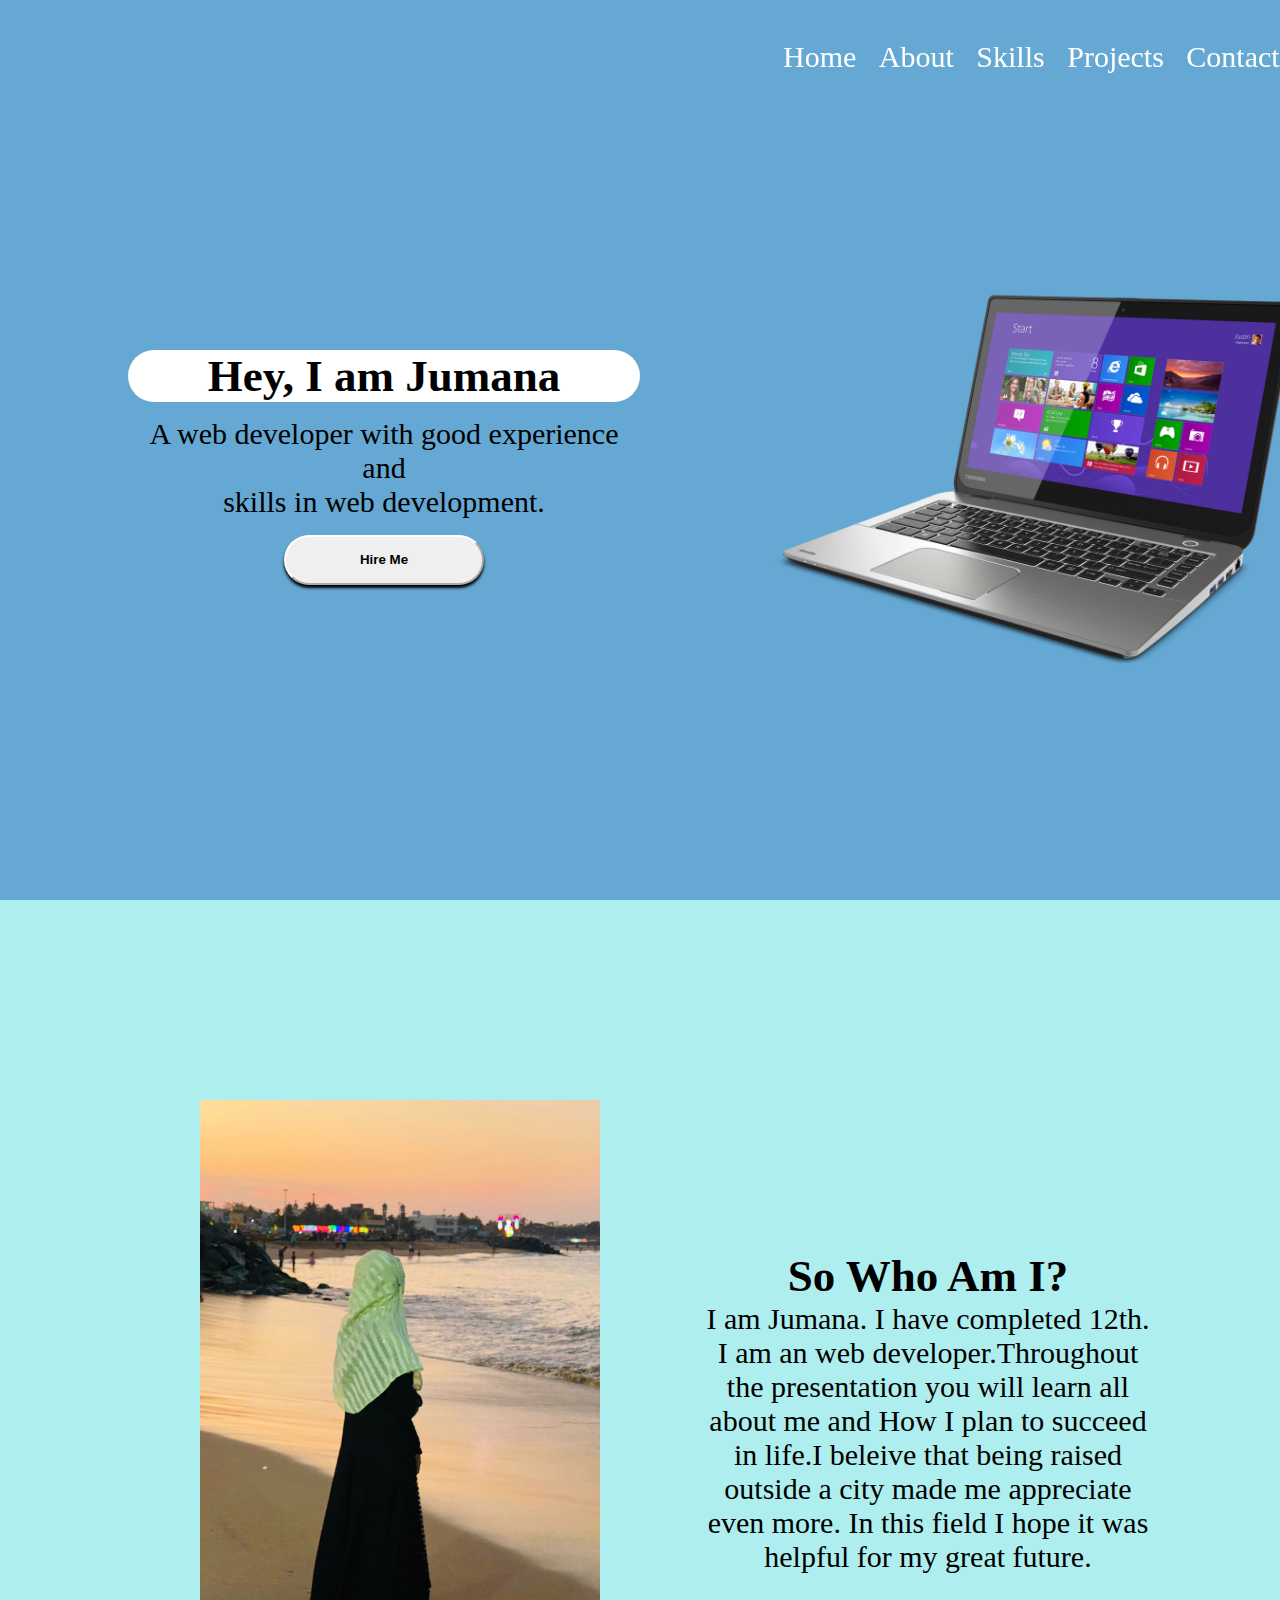
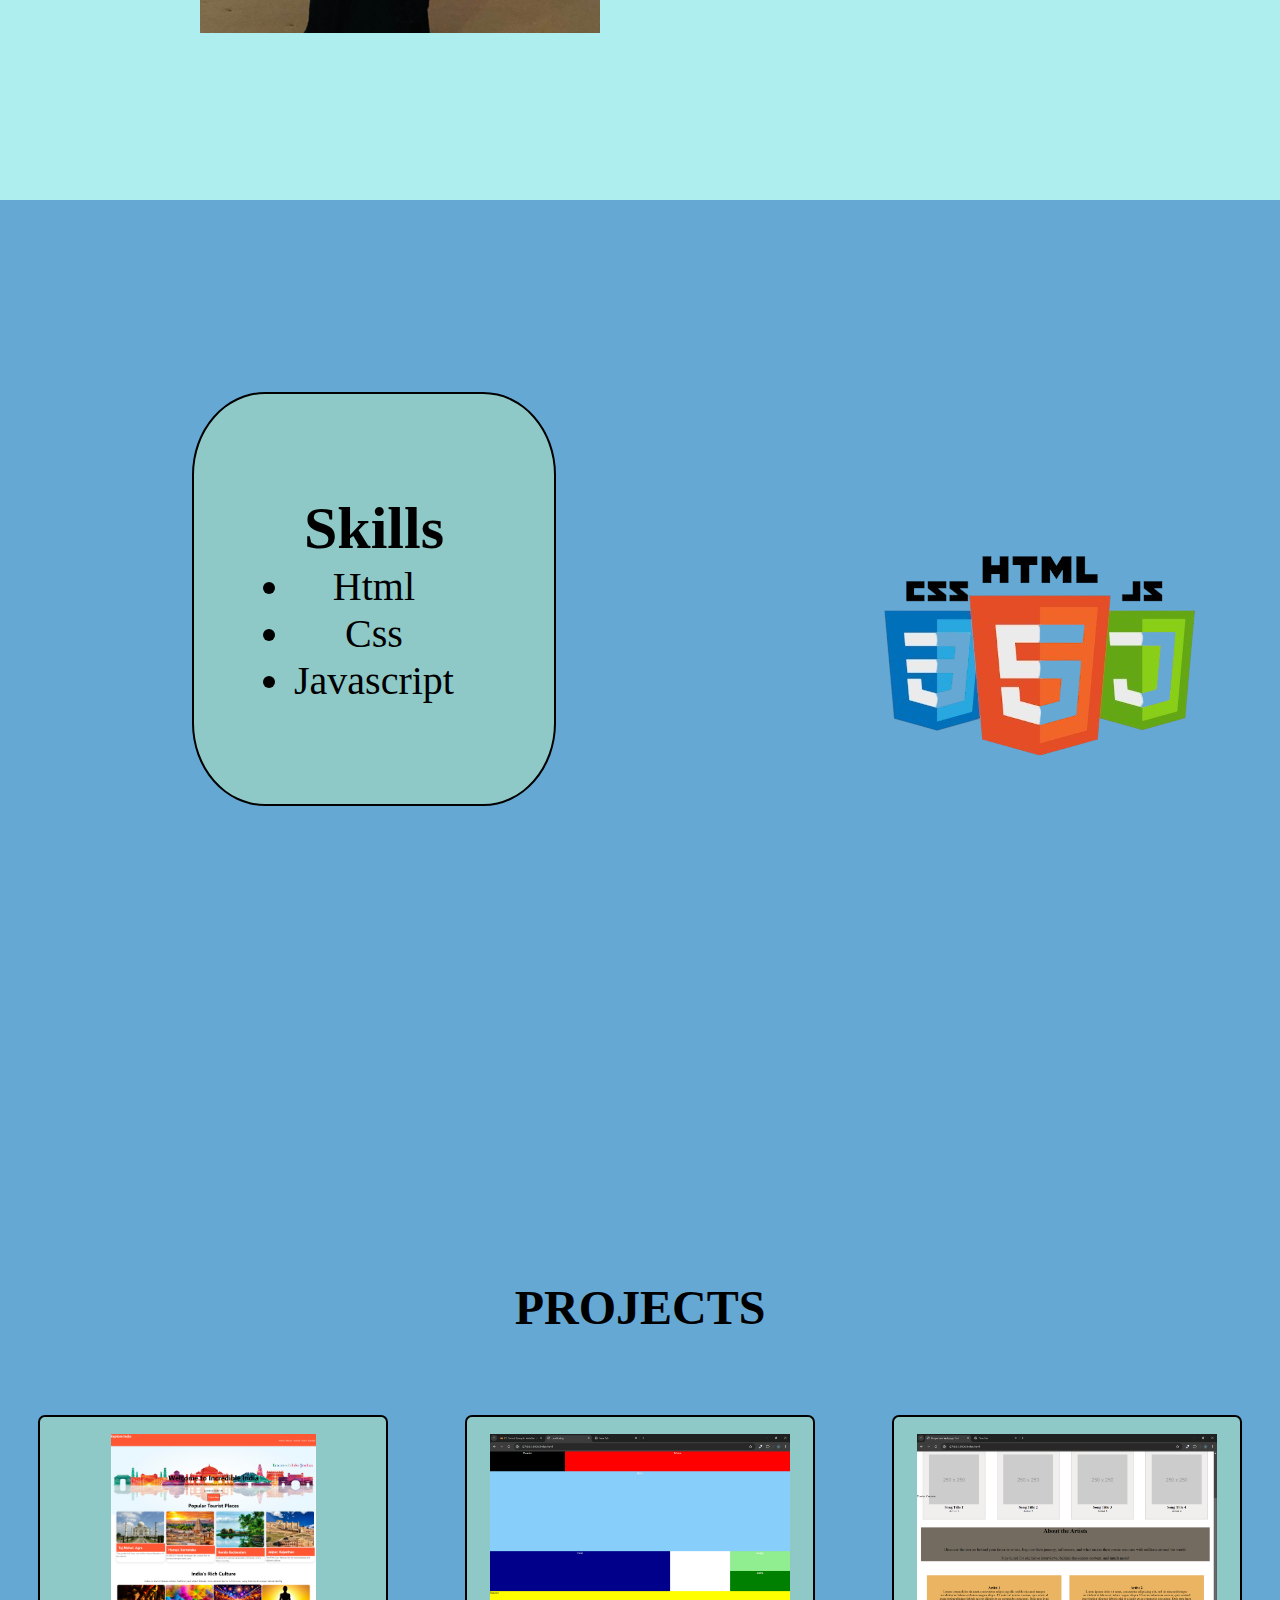
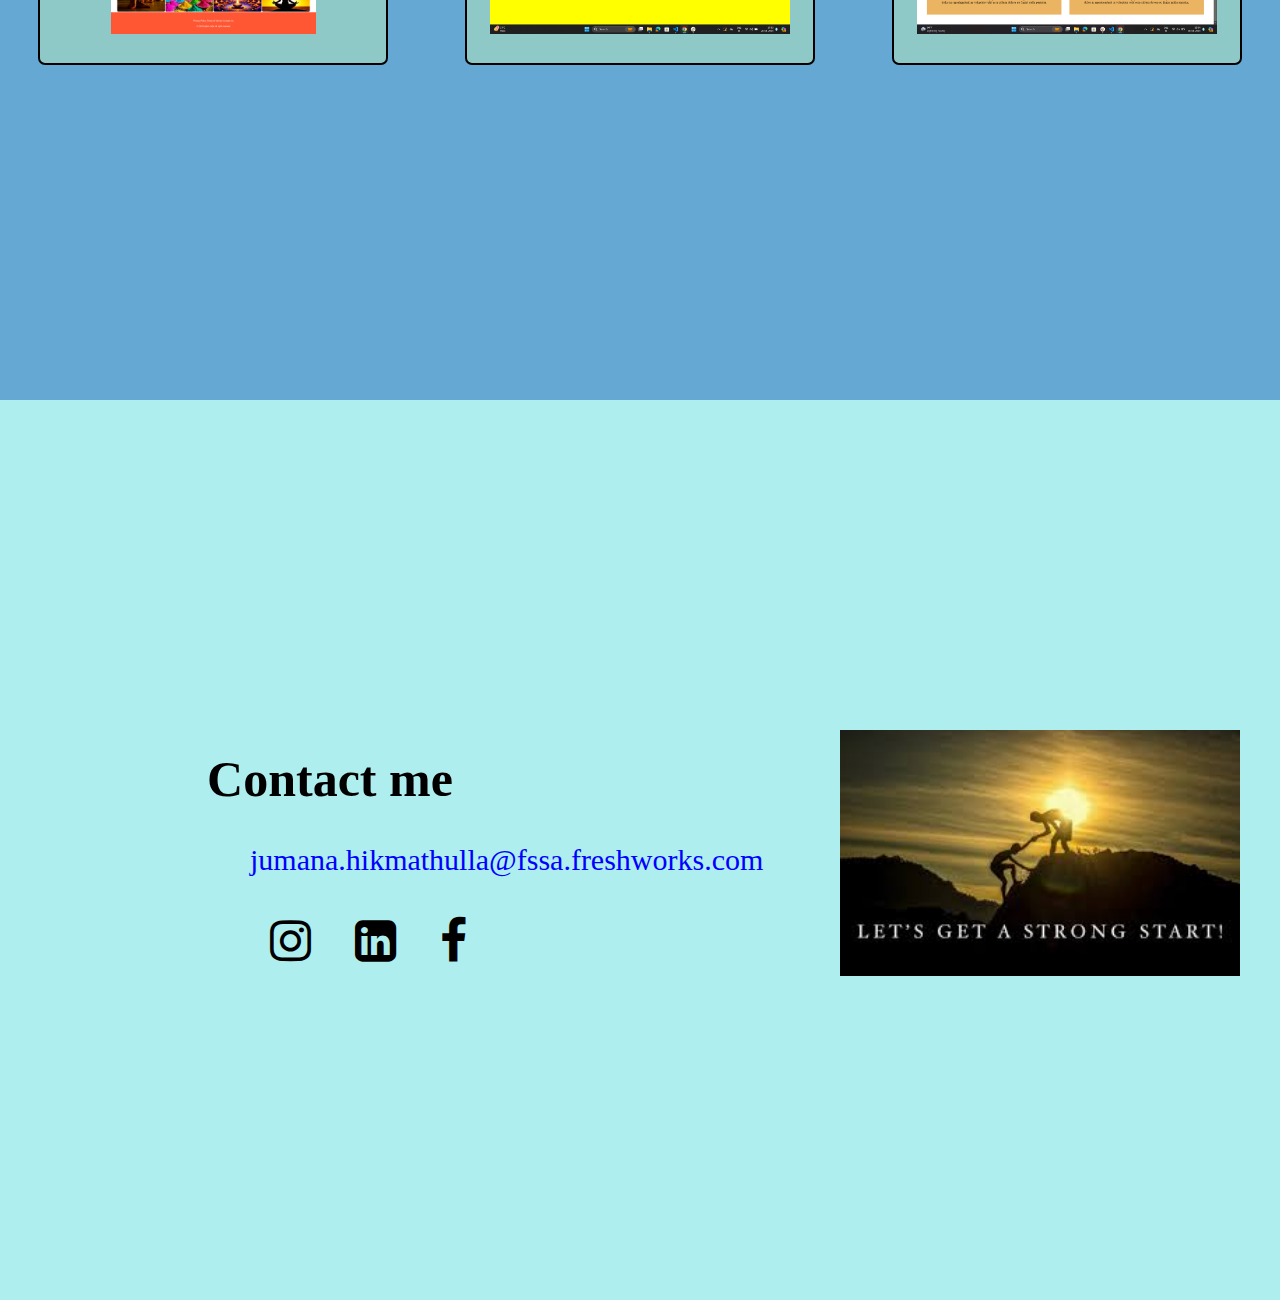
==== commit 7fe3b4c0: "page adding" ====
--- a/index.html
+++ b/index.html
@@ -24,6 +24,7 @@
                     <a href="#home">Home</a>
                     <a href="#about">About</a>
                     <a href="#skills">Skills</a>
+                    <a href="#projects">Projects</a>
                     <a href="#contact">Contact</a>
                 </nav>
             </header>
@@ -84,6 +85,24 @@
     </div>
 
 
+<!-- projects page -->
+ <div id="projects" class="container">
+    <h2>PROJECTS</h2>
+    <div class="image-box">
+        <div class="img-box">
+            <img src="./assets/screencapture-127-0-0-1-3000-index-html-2024-09-06-15_20_55.png" height="200px">
+        </div>
+        <div class="img-box">
+            <img src="./assets/Screenshot (3).png" height="200px">
+        </div>
+        <div class="img-box">
+            <img src="./assets/Screenshot (6).png" height="200px" >
+        </div>
+
+    </div>
+ </div>
+
+
     
 <!-- //contact page// -->
 
--- a/pages/css/style.css
+++ b/pages/css/style.css
@@ -21,7 +21,7 @@
 .navbar{
    
     font-size:30px;
-    padding-left:1080px;
+    margin-left: 60%;
     padding-top: 40px;
     position: fixed;
     
@@ -157,6 +157,41 @@
 
 }
 
+/* ==project page==== */
+#projects{
+    text-align: center;
+    display: grid;
+    grid-template-rows:25% 50% 25% ;
+}
+#projects h2{
+    font-size: 3em;
+    padding-top:180px;
+  
+}
+
+.image-box{
+    margin-top: 7%;
+    display: flex;
+    justify-content: space-around;
+}
+
+.img-box{
+    box-sizing: border-box;
+    border: 2px solid black;
+    border-radius: 7px;
+    background-color: rgb(142, 201, 199);
+    transition: .3s;
+   height: 250px;
+   width: 350px;
+   cursor: pointer;
+   
+}
+.img-box img{
+    margin-top:5%;
+}
+.img-box:hover{
+    scale: 1.2;
+}
 
 
 /* //contact page// */
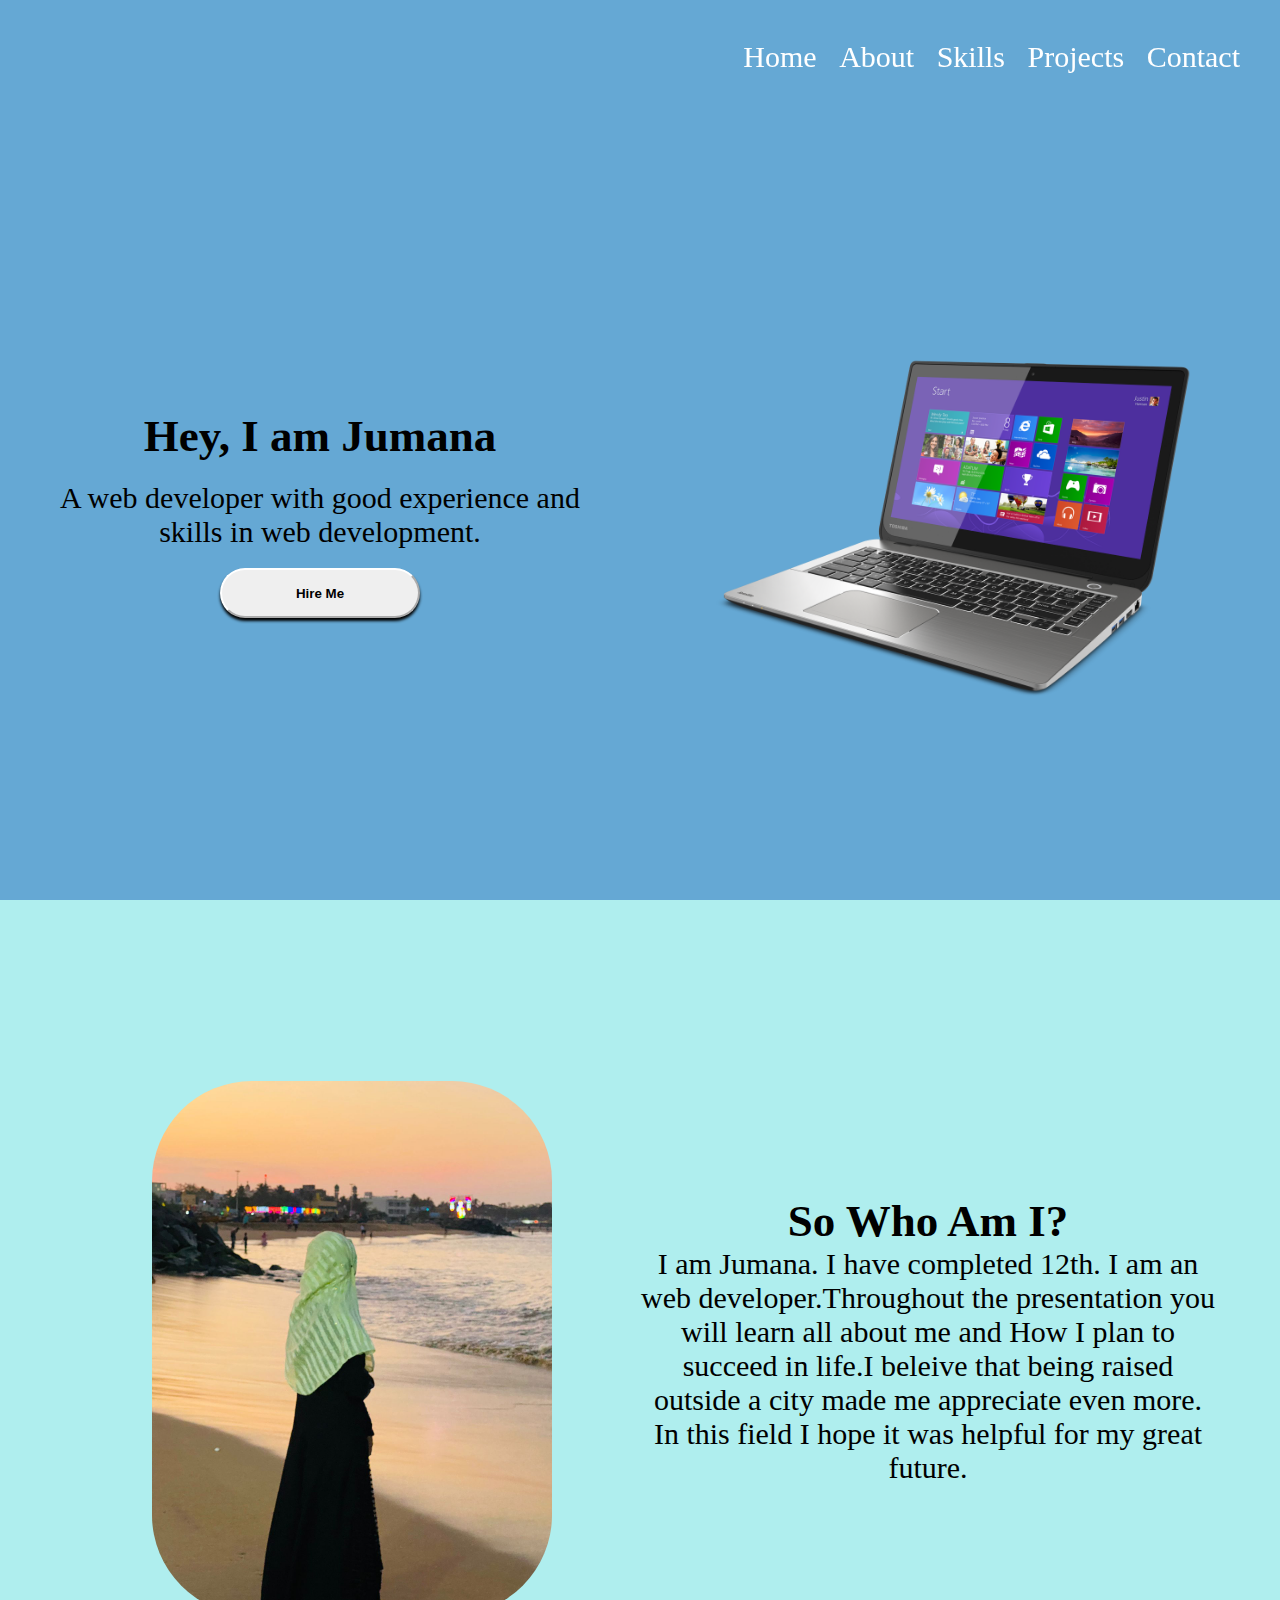
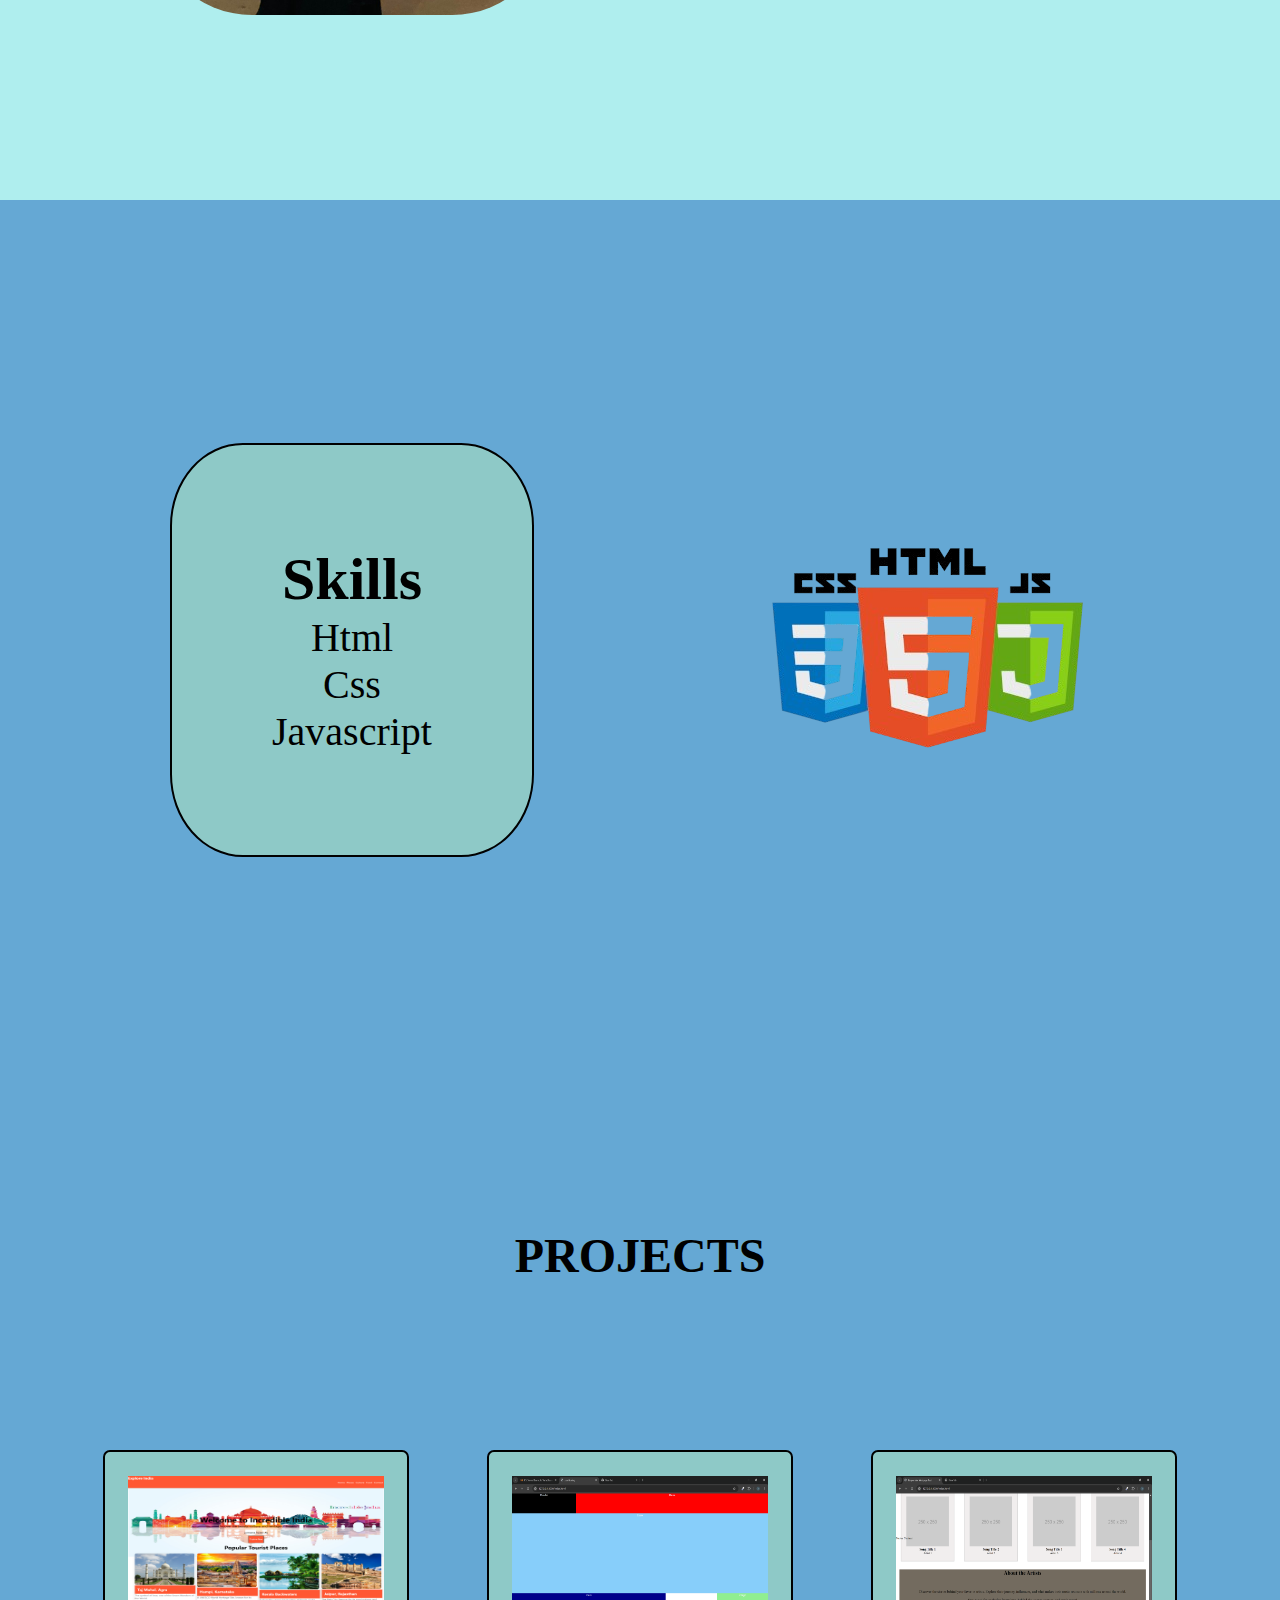
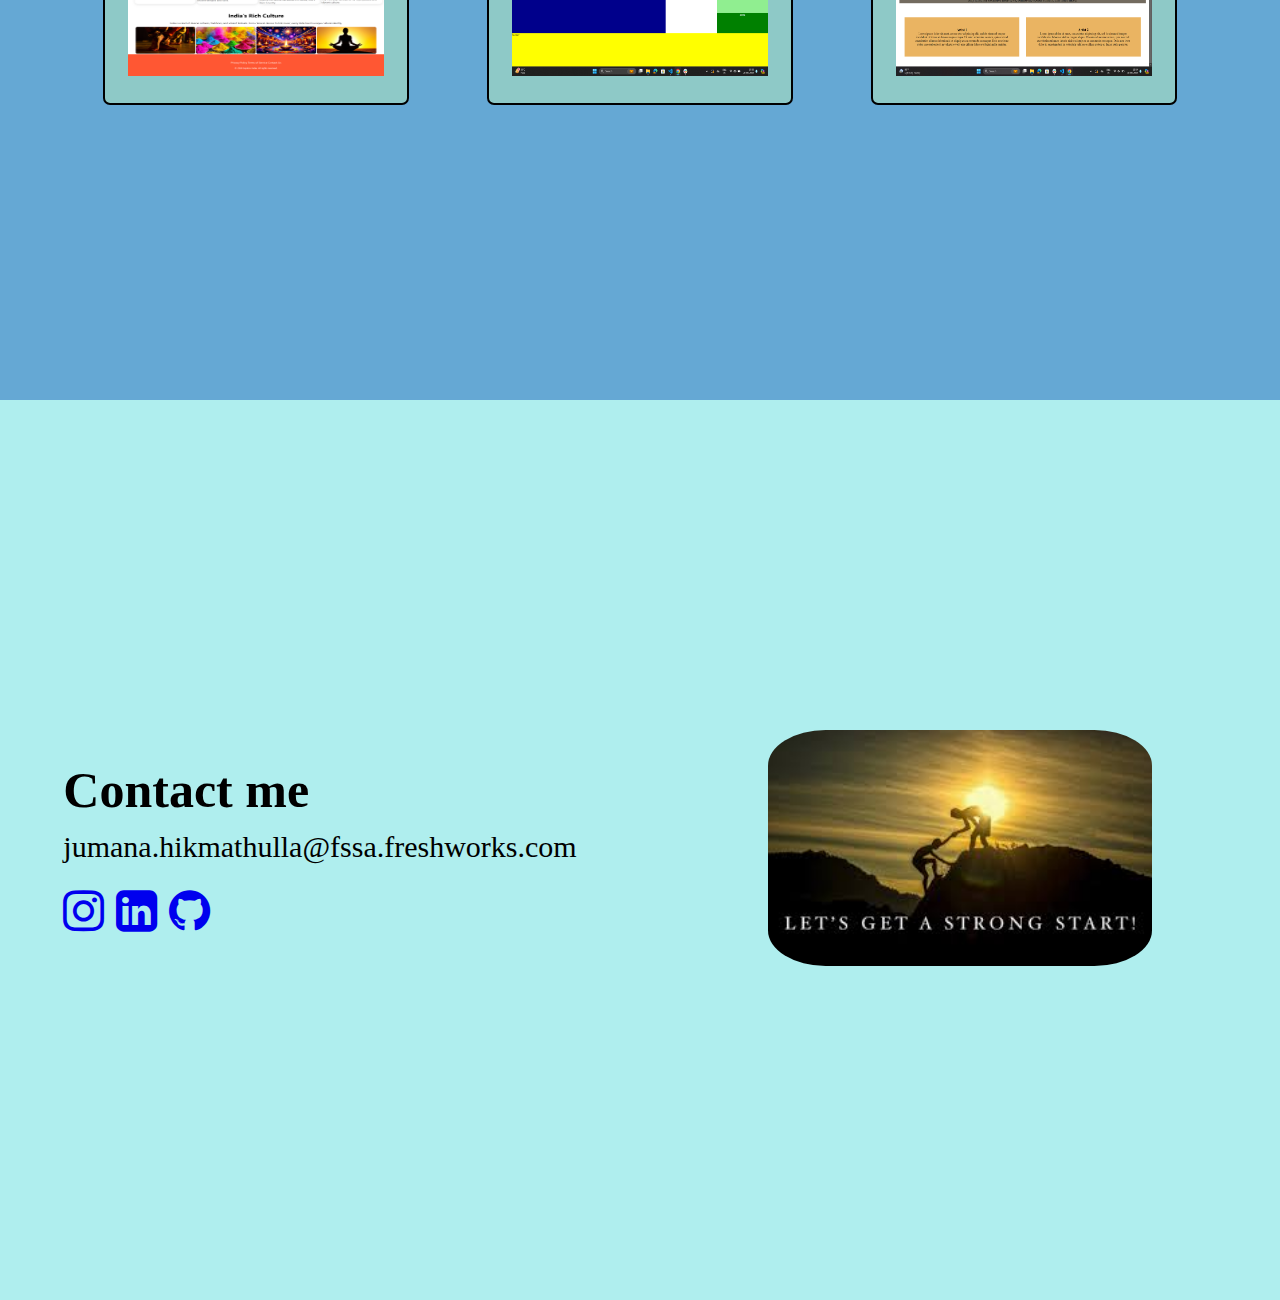
==== commit 86445764: "updated version" ====
--- a/index.html
+++ b/index.html
@@ -36,7 +36,7 @@
                     skills in web development.</p>
                 <button type="submit" class="button"><a href="mailto:jumana.hikmathulla@fssa.freshworks.com">Hire Me</a></button>
             </div>
-            <div class="image"> <img src="../assets/Laptop-PNG.png" width="550"></div>
+            <div class="image"> <img src="../assets/Laptop-PNG.png" class="content-image"></div>
 
         </div>
     </div>
@@ -50,7 +50,7 @@
     <div class="container2 container" id="about">
 
         <div class="column1">
-            <img src="../assets/jumm.jpg" width="400">
+            <img src="../assets/jumm.jpg">
         </div>
         <div class="column2">
             <h2>So Who Am I?</h2>
@@ -112,14 +112,14 @@
             <h2>Contact me</h2>
             <p>jumana.hikmathulla@fssa.freshworks.com</p>
             <div class="icons">
-                <a><i class="fa fa-instagram" style="font-size:48px;padding: 20px;"></i></a>
-                <i class="fa fa-linkedin-square" style="font-size:48px;padding: 20px;"></i>
-                <i class="fa fa-facebook-f" style="font-size:48px;padding: 20px;" ></i>
+                <a href="https://www.instagram.com/"><i class="fa fa-instagram" ></i></a>
+                <a href="https://www.linkedin.com/in/jumana-hikmathulla-69790432b/"><i class="fa fa-linkedin-square" ></i></a>
+                <a href="https://github.com/Jumana-aj"><i class="fa fa-github" ></i></a>
             </div>
         </div>
 
         <div class="image4">
-            <img src="../assets/images.jpg" width="400">
+            <img src="../assets/images.jpg">
         </div>
     </div>
 
--- a/pages/css/style.css
+++ b/pages/css/style.css
@@ -1,6 +1,7 @@
 *{
     margin: 0%;
     padding: 0%;
+    box-sizing: border-box;
 }
 html{
     scroll-behavior: smooth;
@@ -9,22 +10,28 @@
     overflow-x: hidden;
 }
 
+
+
+/* home page */
+
+
+
 .home{
     background-color: rgba(59, 144, 200, 0.788);
 }
 .container{
     height: 100vh;
     display: grid;
-    grid-template-rows: 20vh 80vh;
+    /* grid-template-rows: 20vh 80vh; */
 }
 
 .navbar{
-   
-    font-size:30px;
-    margin-left: 60%;
-    padding-top: 40px;
+    display: flex;
     position: fixed;
-    
+    width: 100vw;
+    justify-content: end;
+    font-size: 30px;
+    padding: 40px;    
 }
 nav a{
     color:white;
@@ -35,7 +42,7 @@
 }
 
 a:hover{
-    color: black;
+    color: #000099;
 }
 
 button a{ 
@@ -57,29 +64,26 @@
 .content{
     display: grid;
     grid-template-columns: 50% 50%;
+    padding-top: 10%;
+    align-items: center;
 }
 
 .text{
    
     font-size: 30px;
     text-align: center;
-    padding-top:350px;
-    margin-left: 20%;
-
-}
-.text h2{
-    background-color: white;
-    border-radius: 30px;
-}
+
+}
+
 .text p{
     padding:3%;
 
 }
 .image{
-    
-    padding-bottom:300px;
-    margin-left: 20%;
-    margin-top:250px;
+    text-align: center;
+}
+.content-image{
+    width: 500px;
 }
 .button{
     color: black;
@@ -102,18 +106,19 @@
     display: grid;
     grid-template-columns: 50% 50%;
     background-color:paleturquoise;
+    padding: 5%;
+    justify-items: center;
+    align-items: center;
 }
 .column2{
-    width: 70%;
     font-size:30px;
     text-align: center;
-    margin-top:350px;
-    margin-left: 10%;
-}
-.column1{
-    margin-left:200px;
-    margin-top:200px;
-}
+}
+.column1 img{
+border-radius: 100px;
+width: 400px;
+}
+
 
 /* //skills page// */
 
@@ -122,19 +127,19 @@
 #skills{
     display: grid;
     grid-template-columns: 50% 50%;
-   
+    padding: 5%;
+    align-items: center;
+    justify-items: center;
     
 }
 #skills li{
-    list-style-type:disc;
+    list-style-type:none;
 
 }
 .skil{
      font-size: 40px;
     text-align: center;
     padding: 100px;
-    margin-top:30%;
-    margin-left: 30%;
     box-sizing: border-box;
     border: 2px solid black;
     border-radius: 20%;
@@ -150,27 +155,24 @@
     background-color: azure;
      
 }
-.image5{
-    padding-top: 40%;
-  
-    margin-left:200px;
-
-}
 
 /* ==project page==== */
+
+
+
 #projects{
     text-align: center;
     display: grid;
-    grid-template-rows:25% 50% 25% ;
+   padding: 10% 5% 10% 5%;
 }
 #projects h2{
     font-size: 3em;
-    padding-top:180px;
   
+  
 }
 
 .image-box{
-    margin-top: 7%;
+    
     display: flex;
     justify-content: space-around;
 }
@@ -181,13 +183,14 @@
     border-radius: 7px;
     background-color: rgb(142, 201, 199);
     transition: .3s;
-   height: 250px;
-   width: 350px;
+   height: fit-content;
+   width: fit-content;
    cursor: pointer;
+   padding: 2%
    
 }
 .img-box img{
-    margin-top:5%;
+   width: 20vw;
 }
 .img-box:hover{
     scale: 1.2;
@@ -202,29 +205,157 @@
     display: grid;
     grid-template-columns: 50% 50%;
     background-color: paleturquoise;
+    justify-items: center;
+    align-items: center;
 }
 .para1 p{
-    text-align: center;
+
     font-size: 30px;
-    margin-top:35px;
-   margin-left: 250px;
-   color:blue;
-    
+    margin-top: 2%;    
 }
 .para1 h2{
-    margin-left:20px;
-    text-align: center;
+
     font-size: 50px;
-    margin-top: 350px;
-}
-.image4{
-
-    margin-top: 330px; 
-    padding-left: 200px;
+
+}
+.image4 img{
+border-radius: 15%;
+width: 30vw;
 }
 .icons{
-    padding-bottom: 50px;
-    margin-left: 250px;
-
-
+    font-size:48px;
+    padding-right: 20px;
+}
+
+
+
+/* mobile screens */
+@media (max-width: 480px) {
+    .navbar{
+        font-size: 15px;
+        padding: 20px;    
+    }
+    nav a{
+       padding-left: 5px;
+    }
+
+    .text{
+        font-size: 15px;
+    }
+   
+    .content-image{
+        width: 45vw;
+    }
+    .button{
+        width: 50px;
+        height: 25px;
+        font-size: 8px;
+    }
+    .button:hover{
+        font-size: 8px;
+    }
+    .column2{
+        font-size: 10px;
+    }
+    .column1 img{
+        border-radius: 100px;
+        width: 40vw;
+        height: 80vh;
+        }
+        .skil{
+            font-size: 10px;
+           padding: 20px;
+       }
+
+       .image5 img{
+        width: 40vw;
+       }
+       .image-box {
+      
+        display: flex;
+        justify-content: space-around;
+    }
+    #projects h2{
+        font-size: 15px;
+    }
+    .img-box img{
+        height: 25vh;
+     }
+     .para1 p{
+
+        font-size: 10px;
+        margin-top: 2%;    
+    }
+    .para1 h2{
+    
+        font-size: 15px;
+    
+    }
+    .icons{
+        font-size:28px;
+        padding-right: 20px;
+    }
+}
+
+@media (min-width: 481px) and (max-width: 767px){
+    .navbar{
+        font-size: 15px;
+        padding: 20px;    
+    }
+    nav a{
+       padding-left: 5px;
+    }
+    
+    .text{
+        font-size: 15px;
+    }
+   
+    .content-image{
+        width: 45vw;
+    }
+    .button{
+        width: 50px;
+        height: 25px;
+        font-size: 8px;
+    }
+    .button:hover{
+        font-size: 8px;
+    }
+    .column2{
+        font-size: 10px;
+    }
+    .column1 img{
+        border-radius: 100px;
+        width: 40vw;
+        height: 80vh;
+
+        }
+        .skil{
+            font-size: 20px;
+           padding: 20px;
+       }
+
+       .image5 img{
+        width: 40vw;
+       }
+       #projects h2{
+        font-size: 15px;
+    }
+    .img-box img{
+        height: 25vh;
+     }
+     .para1 p{
+
+        font-size: 10px;
+        margin-top: 2%;    
+    }
+    .para1 h2{
+    
+        font-size: 15px;
+    
+    }
+    .icons{
+        font-size:28px;
+        padding-right: 20px;
+    }
 }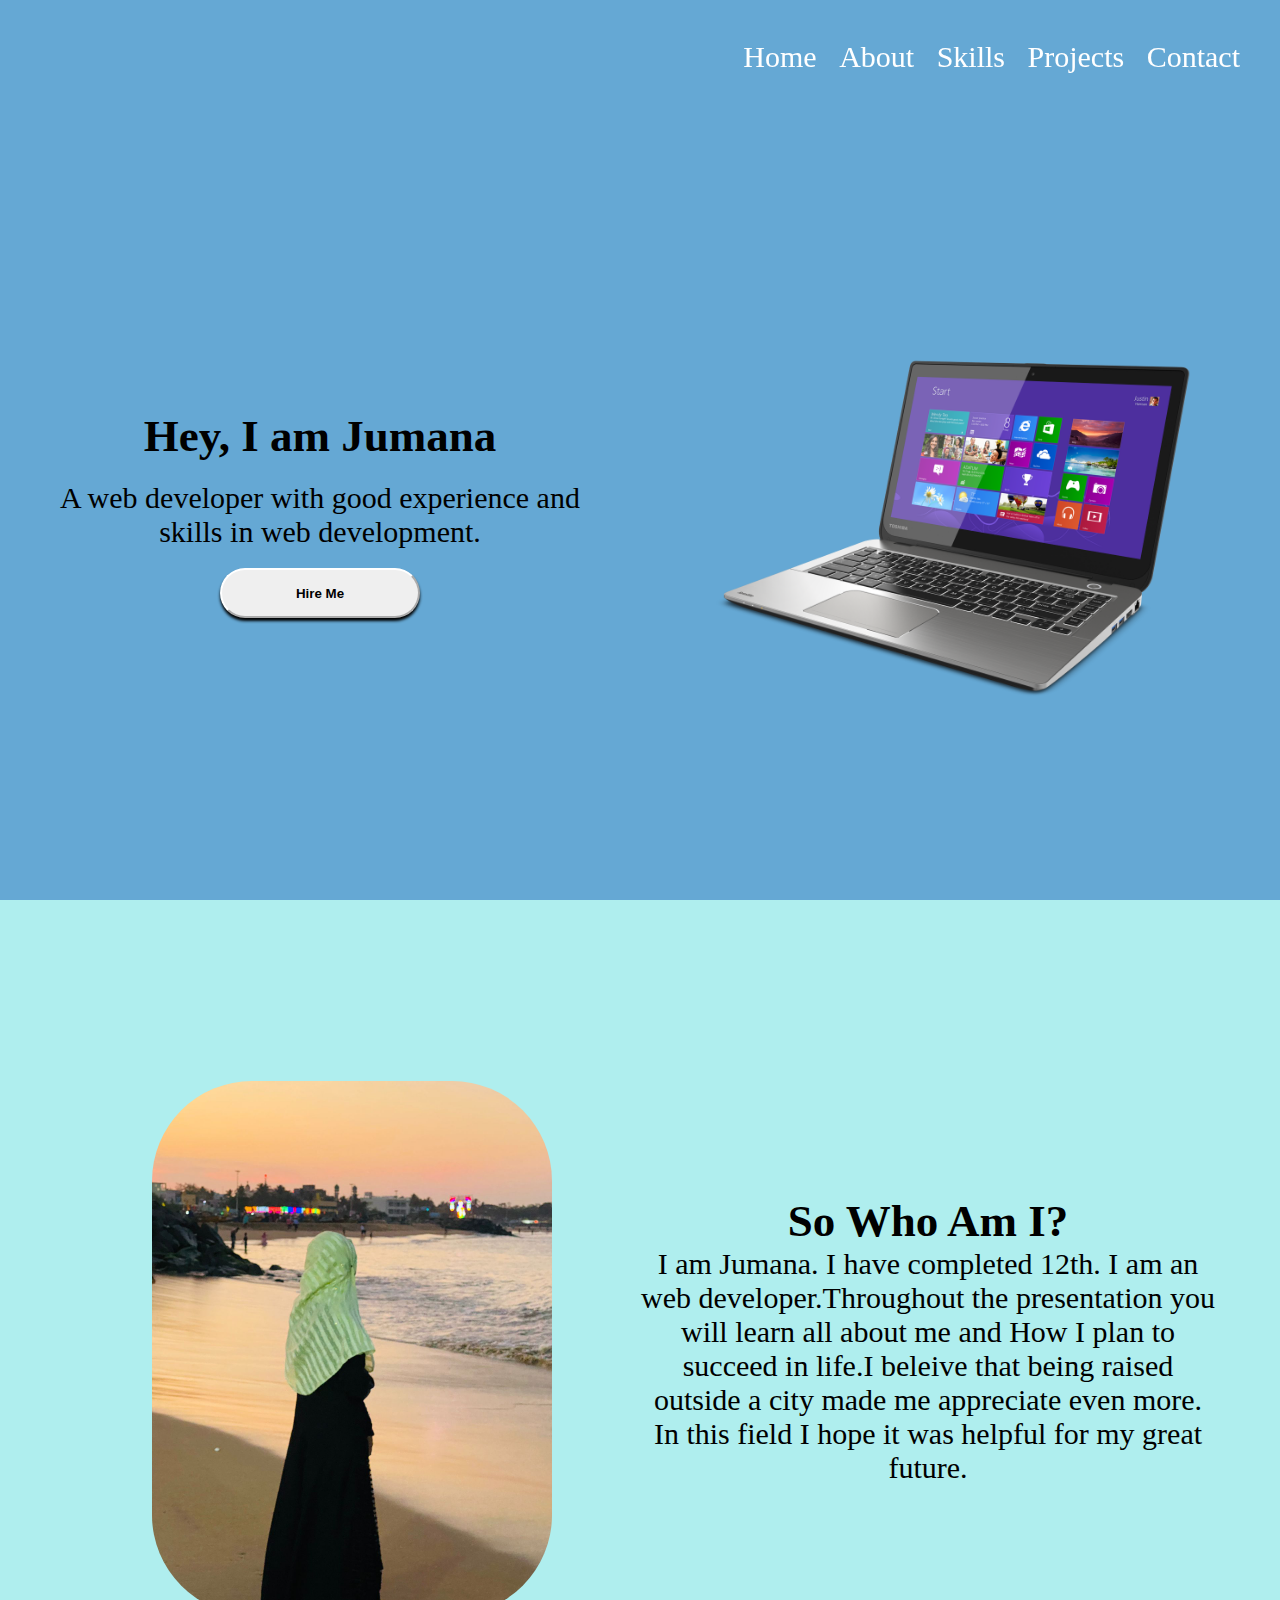
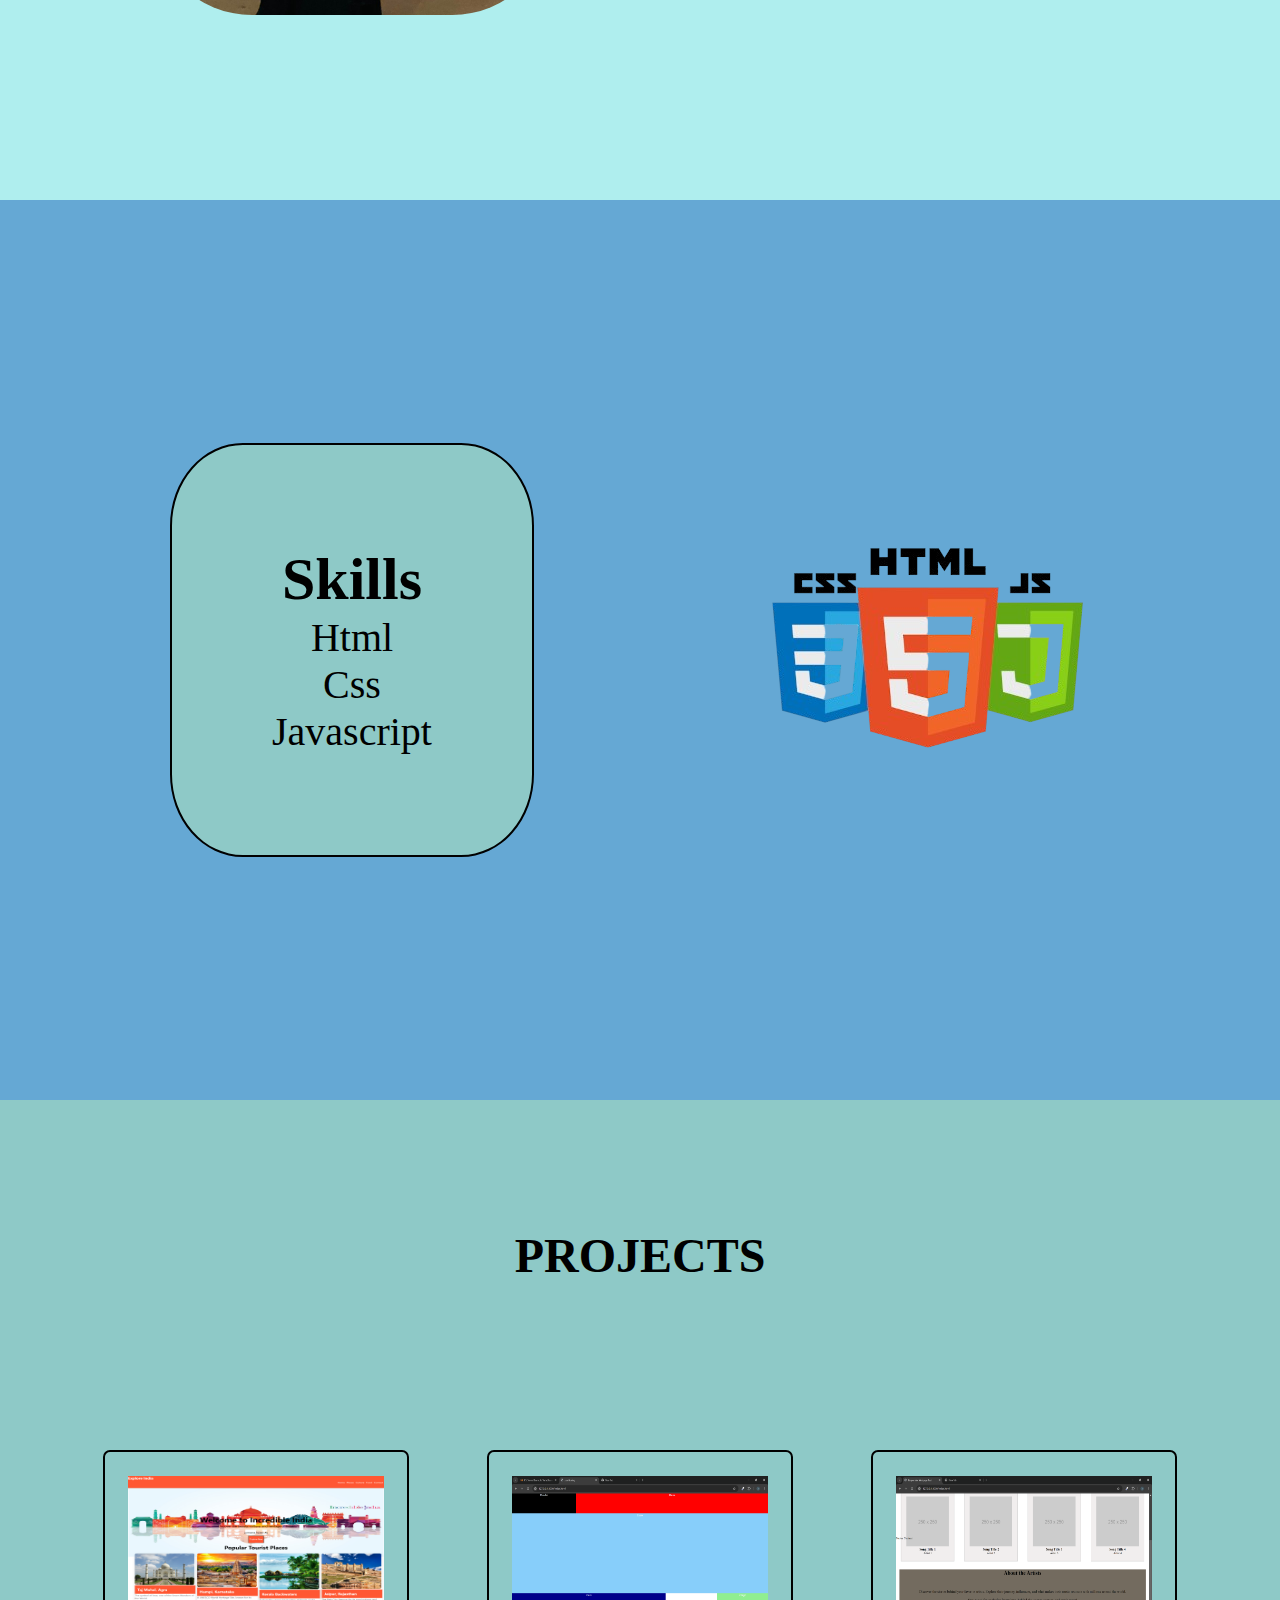
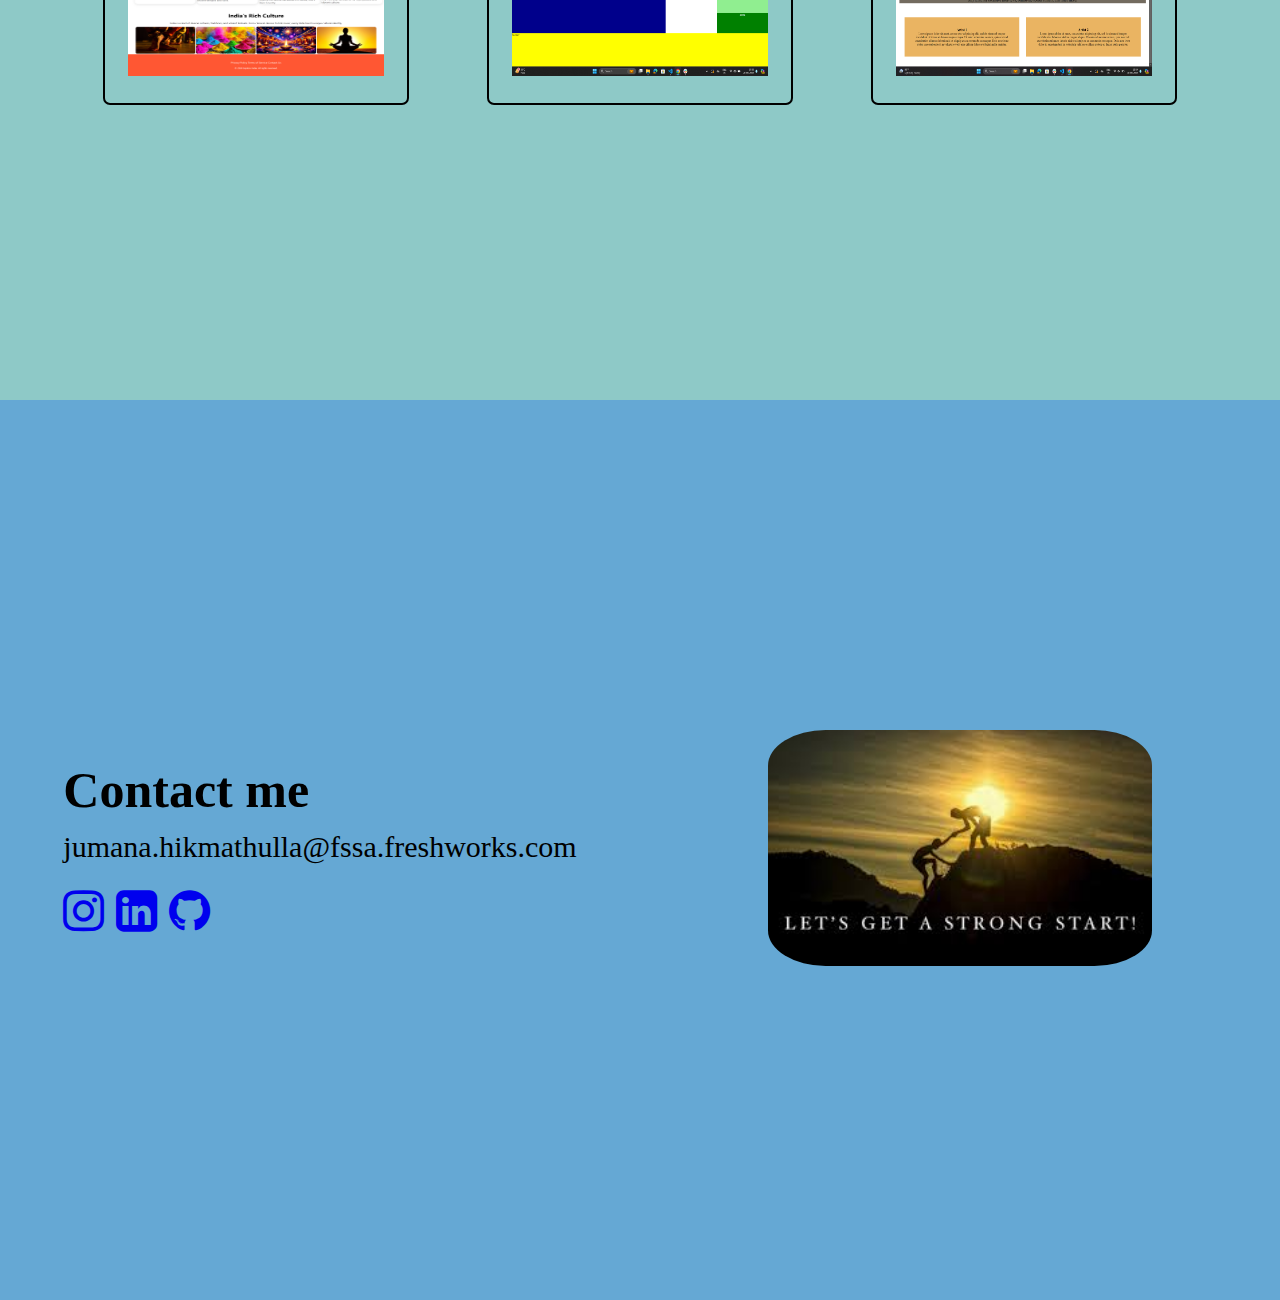
==== commit 7dbfb9c8: "update" ====
--- a/index.html
+++ b/index.html
@@ -122,14 +122,7 @@
             <img src="../assets/images.jpg">
         </div>
     </div>
-
-
-
-
-
-
-
-
+    
 </body>
 
 </html>--- a/pages/css/style.css
+++ b/pages/css/style.css
@@ -164,6 +164,7 @@
     text-align: center;
     display: grid;
    padding: 10% 5% 10% 5%;
+   background-color:rgb(142, 201, 199) ;
 }
 #projects h2{
     font-size: 3em;
@@ -204,7 +205,7 @@
 #contact{
     display: grid;
     grid-template-columns: 50% 50%;
-    background-color: paleturquoise;
+  
     justify-items: center;
     align-items: center;
 }
@@ -296,6 +297,7 @@
         padding-right: 20px;
     }
 }
+/* tablets and desktop */
 
 @media (min-width: 481px) and (max-width: 767px){
     .navbar{
